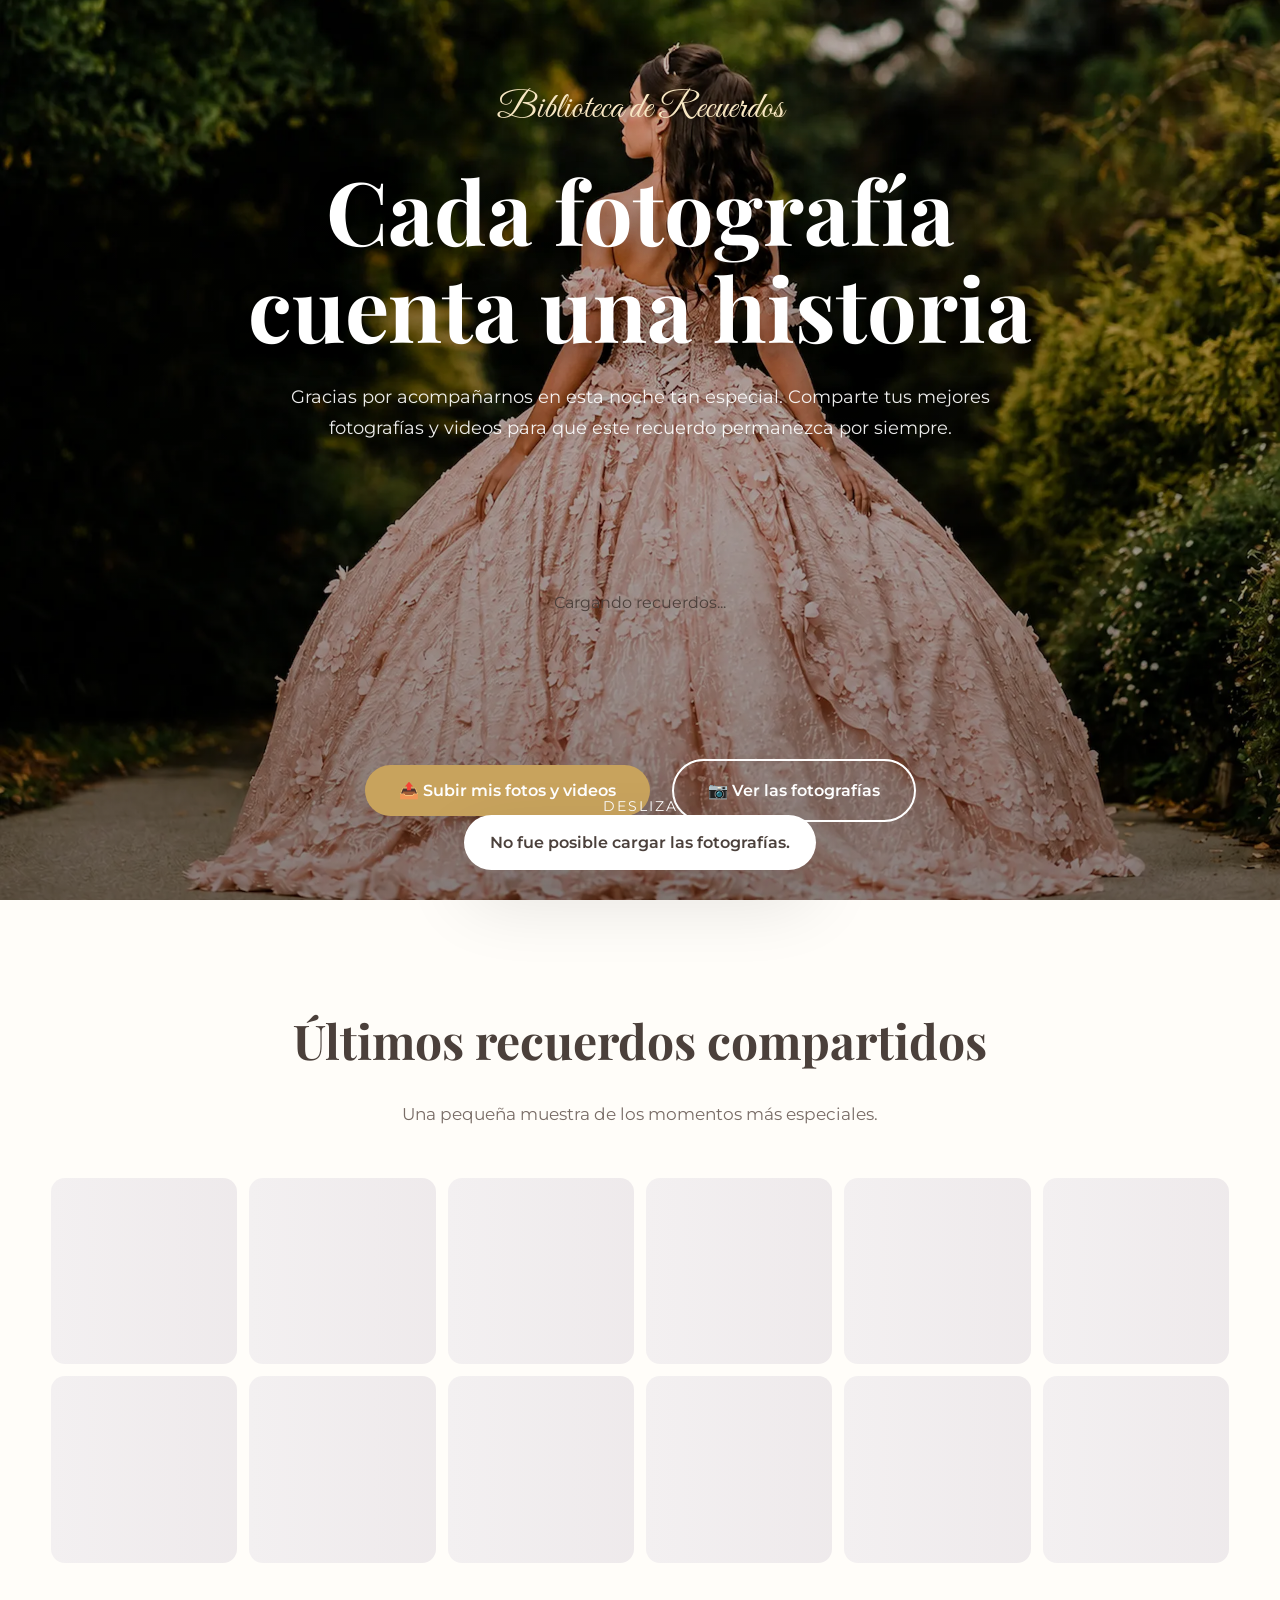
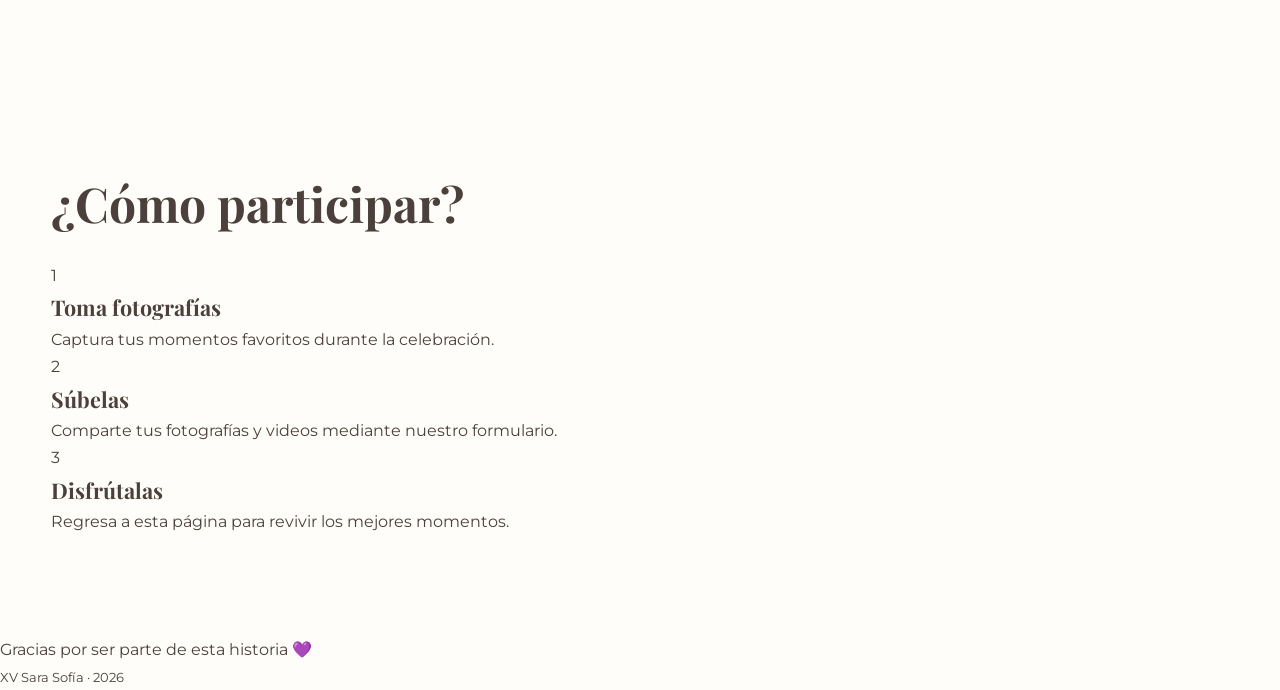
==== galeria.html @ 67b4a223 "Arreglos visuales galeria parte 2" ====
<!DOCTYPE html>
<html lang="es">

<head>

    <meta charset="UTF-8">

    <meta
            name="viewport"
            content="width=device-width, initial-scale=1.0">

    <title>Biblioteca de Recuerdos | XV Sara Sofía</title>

    <meta
            name="theme-color"
            content="#C8A35D">

    <meta
            name="description"
            content="Comparte las fotografías y videos de los XV de Sara Sofía.">

    <link
            rel="icon"
            href="favicon.ico">

    <!-- Google Fonts -->

    <link rel="preconnect" href="https://fonts.googleapis.com">

    <link rel="preconnect" href="https://fonts.gstatic.com" crossorigin>

    <link href="https://fonts.googleapis.com/css2?family=Playfair+Display:wght@500;700&family=Great+Vibes&family=Montserrat:wght@300;400;500;600;700&display=swap"
          rel="stylesheet">

    <link
            rel="stylesheet"
            href="17289814/galeria.css">

</head>

<body>

<!-- =====================================================
     HERO
====================================================== -->

<header class="hero">

    <img
            src="87153632/portada-galeria.webp"
            alt="Biblioteca de Recuerdos"
            class="hero-image">

    <div class="overlay"></div>
    <img src="87153632/petal.webp" class="hero-petal one" alt="">
    <img src="87153632/petal.webp" class="hero-petal two" alt="">
    <img src="87153632/petal.webp" class="hero-petal three" alt="">
    <div class="hero-content">

            <span class="hero-subtitle">

                Biblioteca de Recuerdos

            </span>

        <h1>

            Cada fotografía cuenta una historia

        </h1>

        <p>

            Gracias por acompañarnos en esta noche tan especial.
            Comparte tus mejores fotografías y videos para que este
            recuerdo permanezca por siempre.

        </p>
        <!--==================================
        ESTADÍSTICAS
        ===================================-->

        <section
                class="gallery-info">

            <div
                    id="galleryStats"
                    class="gallery-stats">

                Cargando recuerdos...

            </div>

            <div
                    id="galleryUpdate"
                    class="gallery-update">

            </div>

        </section>
        <div class="hero-buttons">

            <button
                    id="btnUpload"
                    class="btn btn-gold">

                📤 Subir mis fotos y videos

            </button>

            <a
                    id="btnAlbum"
                    href="#galeria"
                    class="btn btn-outline">

                📷 Ver las fotografías

            </a>

        </div>

    </div>
    <div class="scroll-indicator">

        <span>DESLIZA</span>

    </div>
</header>

<!-- =====================================================
     GALERÍA
====================================================== -->

<section
        id="galeria"
        class="gallery-section">

    <div class="container">

        <h2>

            Últimos recuerdos compartidos

        </h2>

        <p class="subtitle">

            Una pequeña muestra de los momentos más especiales.

        </p>

        <div
                id="galleryGrid"
                class="gallery-grid">

        </div>

    </div>

</section>

<!-- =====================================================
     COMO PARTICIPAR
====================================================== -->

<section class="steps">

    <div class="container">

        <h2>

            ¿Cómo participar?

        </h2>

        <div class="steps-grid">

            <div class="step">

                <div class="number">

                    1

                </div>

                <h3>

                    Toma fotografías

                </h3>

                <p>

                    Captura tus momentos favoritos durante la celebración.

                </p>

            </div>

            <div class="step">

                <div class="number">

                    2

                </div>

                <h3>

                    Súbelas

                </h3>

                <p>

                    Comparte tus fotografías y videos mediante nuestro formulario.

                </p>

            </div>

            <div class="step">

                <div class="number">

                    3

                </div>

                <h3>

                    Disfrútalas

                </h3>

                <p>

                    Regresa a esta página para revivir los mejores momentos.

                </p>

            </div>

        </div>

    </div>

</section>
<!--======================================================
LIGHTBOX
=======================================================-->

<div id="lightbox" class="lightbox hidden">

    <button
            id="closeLightbox"
            class="lightbox-close">

        ×

    </button>

    <button
            id="prevPhoto"
            class="lightbox-arrow left">

        ❮

    </button>

    <div class="lightbox-content">

        <div
                id="lightboxMedia"
                class="lightbox-media">
        </div>

        <div class="lightbox-info">

            <h3 id="photoAuthor">

                Invitado

            </h3>

            <p id="photoDate">

                15 Noviembre 2026

            </p>

            <span id="photoCounter">

            1 / 1

        </span>

        </div>

    </div>

    <button
            id="nextPhoto"
            class="lightbox-arrow right">

        ❯

    </button>

</div>
<!-- =====================================================
     FOOTER
====================================================== -->

<footer>

    <p>

        Gracias por ser parte de esta historia 💜

    </p>

    <small>

        XV Sara Sofía · 2026

    </small>

</footer>

<!-- =====================================================
     MODAL
====================================================== -->

<div
        id="uploadModal"
        class="modal hidden">

    <div class="modal-card">

        <button
                id="closeModal"
                class="close-button">

            ×

        </button>

        <h2>

            Comparte tus recuerdos

        </h2>

        <p>

            Podrás subir fotografías y videos de la celebración.

        </p>

        <ul>

            <li>📷 Puedes seleccionar varias fotografías.</li>

            <li>🎥 También puedes compartir videos.</li>

            <li>✨ Conserva la calidad original.</li>

            <li>💜 Gracias por ayudarnos a recordar esta noche.</li>

        </ul>

        <button
                id="continueButton"
                class="btn btn-gold">

            Continuar

        </button>

        <small>

            Se abrirá una nueva pestaña con el formulario.

        </small>

    </div>

</div>

<script src="17289814/galeria.js"></script>

</body>

</html>
---- 17289814/galeria.css ----
/* ==========================================================
   BIBLIOTECA DE RECUERDOS
   XV Sara Sofía
   galeria.css
   ========================================================== */


/* ==========================================================
   VARIABLES
   ========================================================== */

:root{

    /* Colores principales */

    --color-primary:#C8A35D;
    --color-primary-dark:#B08C4B;

    --color-secondary:#EFD6D9;

    --color-bg:#FFFDF9;

    --color-bg-soft:#F9F4F2;

    --color-white:#FFFFFF;

    --color-text:#4B403B;

    --color-text-light:#786C66;

    --color-border:#E9DDD7;

    --color-success:#2F7A45;

    --color-error:#C54242;

    /* Tipografías */

    --font-title:'Playfair Display',serif;

    --font-script:'Great Vibes',cursive;

    --font-body:'Montserrat',sans-serif;

    /* Medidas */

    --container:1200px;

    --radius-xs:8px;

    --radius-sm:14px;

    --radius-md:22px;

    --radius-lg:34px;

    /* Sombras */

    --shadow-sm:
            0 8px 20px rgba(0,0,0,.05);

    --shadow-md:
            0 14px 35px rgba(0,0,0,.08);

    --shadow-lg:
            0 30px 70px rgba(0,0,0,.12);

    /* Animaciones */

    --transition:.35s ease;

}


/* ==========================================================
   RESET
   ========================================================== */

*{

    margin:0;

    padding:0;

    box-sizing:border-box;

}

html{

    scroll-behavior:smooth;

}

body{

    background:var(--color-bg);

    color:var(--color-text);

    font-family:var(--font-body);

    overflow-x:hidden;

    line-height:1.7;

}


/* ==========================================================
   ELEMENTOS GENERALES
   ========================================================== */

img{

    display:block;

    width:100%;

    user-select:none;

}

a{

    text-decoration:none;

    color:inherit;

}

button{

    border:none;

    background:none;

    font-family:inherit;

    cursor:pointer;

}

ul{

    list-style:none;

}


/* ==========================================================
   CONTENEDOR
   ========================================================== */

.container{

    width:min(92%,var(--container));

    margin:auto;

}


/* ==========================================================
   TIPOGRAFÍAS
   ========================================================== */

h1,
h2,
h3{

    font-family:var(--font-title);

    font-weight:700;

    color:var(--color-text);

}

h1{

    font-size:clamp(3rem,7vw,5.5rem);

    line-height:1.1;

}

h2{

    font-size:clamp(2rem,4vw,3rem);

    margin-bottom:18px;

}

h3{

    font-size:1.35rem;

}

.hero-subtitle{

    display:block;

    margin-bottom:18px;

    font-family:var(--font-script);

    font-size:2.3rem;

    color:var(--color-primary);

}

.subtitle{

    max-width:700px;

    margin:0 auto 50px;

    text-align:center;

    color:var(--color-text-light);

    font-size:1.05rem;

}


/* ==========================================================
   SECCIONES
   ========================================================== */

section{

    padding:100px 0;

}


/* ==========================================================
   BOTONES
   ========================================================== */

.btn{

    display:inline-flex;

    justify-content:center;

    align-items:center;

    gap:10px;

    min-width:220px;

    padding:16px 34px;

    border-radius:999px;

    transition:var(--transition);

    font-weight:600;

    font-size:1rem;

}

.btn-gold{

    background:var(--color-primary);

    color:white;

    box-shadow:var(--shadow-md);

}

.btn-gold:hover{

    background:var(--color-primary-dark);

    transform:translateY(-3px);

}

.btn-outline{

    border:2px solid white;

    color:white;

}

.btn-outline:hover{

    background:white;

    color:var(--color-text);

}


/* ==========================================================
   TARJETAS
   ========================================================== */

.card{

    background:white;

    border-radius:var(--radius-md);

    box-shadow:var(--shadow-md);

}


/* ==========================================================
   UTILIDADES
   ========================================================== */

.center{

    text-align:center;

}

.hidden{

    display:none !important;

}

.fade-up{

    opacity:0;

    transform:translateY(50px);

}

.show{

    opacity:1;

    transform:none;

    transition:all .8s ease;

}

/* ==========================================================
   HERO
   ========================================================== */

.hero{

    position:relative;

    width:100%;

    min-height:100vh;

    display:flex;

    justify-content:center;

    align-items:center;

    overflow:hidden;

    background:#000;

}


/*==========================================================
FONDO
==========================================================*/

.hero-image{

    position:absolute;

    inset:0;

    width:100%;

    height:100%;

    object-fit:cover;

    object-position:center center;

    animation:heroZoom 28s ease-in-out infinite alternate;

}


/*==========================================================
OVERLAY
==========================================================*/

.overlay{

    position:absolute;

    inset:0;

    background:
            linear-gradient(
                    rgba(0,0,0,.20),
                    rgba(0,0,0,.45)
            );

    z-index:1;

}


/*==========================================================
CONTENIDO
==========================================================*/

.hero-content{

    position:relative;

    z-index:5;

    width:min(900px,90%);

    text-align:center;

    color:white;

}

.hero-content h1{

    color:white;

    margin-bottom:25px;

    text-shadow:

            0 8px 25px rgba(0,0,0,.35);

}

.hero-content p{

    max-width:700px;

    margin:auto;

    margin-bottom:45px;

    font-size:1.15rem;

    color:rgba(255,255,255,.92);

}

.hero-content .hero-subtitle{

    color:#F8E7C3;

    margin-bottom:22px;

}


/*==========================================================
BOTONES
==========================================================*/

.hero-buttons{

    display:flex;

    justify-content:center;

    align-items:center;

    gap:22px;

    flex-wrap:wrap;

}


/*==========================================================
SCROLL INDICATOR
==========================================================*/

.scroll-indicator{

    position:absolute;

    left:50%;

    bottom:30px;

    transform:translateX(-50%);

    z-index:5;

    animation:float 2.5s infinite;

}

.scroll-indicator span{

    display:block;

    color:white;

    font-size:.9rem;

    letter-spacing:2px;

    margin-bottom:8px;

}

.scroll-indicator::after{

    content:"⌄";

    display:block;

    text-align:center;

    color:white;

    font-size:1.6rem;

}


/*==========================================================
PÉTALOS DECORATIVOS
==========================================================*/

.hero-petal{

    position:absolute;

    width:40px;

    opacity:.18;

    pointer-events:none;

    animation:petalFloat linear infinite;

}

.hero-petal.one{

    left:10%;

    top:-60px;

    animation-duration:18s;

}

.hero-petal.two{

    right:12%;

    top:-80px;

    width:55px;

    animation-duration:22s;

}

.hero-petal.three{

    left:50%;

    top:-70px;

    width:34px;

    animation-duration:20s;

}


/*==========================================================
ANIMACIONES
==========================================================*/

@keyframes heroZoom{

    from{

        transform:scale(1);

    }

    to{

        transform:scale(1.08);

    }

}

@keyframes float{

    0%{

        transform:translate(-50%,0);

    }

    50%{

        transform:translate(-50%,10px);

    }

    100%{

        transform:translate(-50%,0);

    }

}

@keyframes petalFloat{

    from{

        transform:
                translateY(-120px)
                rotate(0deg);

    }

    to{

        transform:
                translateY(120vh)
                rotate(360deg);

    }

}


/*==========================================================
RESPONSIVE
==========================================================*/

@media(max-width:900px){

    .hero{

        min-height:85vh;

    }

    .hero-content p{

        font-size:1rem;

    }

}

@media(max-width:700px){

    .hero{

        min-height:75vh;

    }

    .hero-buttons{

        flex-direction:column;

    }

    .hero-buttons .btn{

        width:100%;

        max-width:340px;

    }

}

/* ==========================================================
   GALERÍA
   ========================================================== */

.gallery-section{

    background:var(--color-bg);

    position:relative;

}

.gallery-section h2{

    text-align:center;

}

/*==========================================================
GALERÍA
==========================================================*/

.gallery-grid{

    display:grid;

    grid-template-columns:
        repeat(auto-fill,minmax(170px,1fr));

    gap:12px;

    margin-top:2rem;

}

@media (max-width:768px){

    .gallery-grid{

        grid-template-columns:
            repeat(3,1fr);

        gap:10px;

    }

}

@media (max-width:480px){

    .gallery-grid{

        grid-template-columns:
            repeat(3,1fr);

        gap:8px;

    }

}

/*==========================================================
TARJETA
==========================================================*/

.gallery-card{

    position:relative;

    aspect-ratio:1;

    overflow:hidden;

    border-radius:14px;

    background:#f6f3f4;

    cursor:pointer;

    transition:

            transform .25s ease,

            box-shadow .25s ease;

}

.gallery-card:hover{

    transform:translateY(-3px);

    box-shadow:0 12px 26px rgba(0,0,0,.12);

}

/*==========================================================
IMAGEN
==========================================================*/

.gallery-card img{

    width:100%;

    height:100%;

    object-fit:cover;

    display:block;

    transition:transform .35s ease;

}

.gallery-card:hover img{

    transform:scale(1.04);

}


/*==========================================================
OVERLAY
==========================================================*/

.gallery-card::after{

    content:"";

    position:absolute;

    inset:0;

    background:

            linear-gradient(

                    transparent,

                    rgba(0,0,0,.45)

            );

    opacity:0;

    transition:.35s;

}

.gallery-card:hover::after{

    opacity:1;

}


/*==========================================================
ICONO
==========================================================*/

.gallery-card::before{

    content:"🔍";

    position:absolute;

    left:50%;

    top:50%;

    transform:

            translate(-50%,-50%)

            scale(.6);

    font-size:2rem;

    opacity:0;

    z-index:5;

    transition:.35s;

}

.gallery-card:hover::before{

    opacity:1;

    transform:

            translate(-50%,-50%)

            scale(1);

}


/*==========================================================
BOTÓN
==========================================================*/

.gallery-section .center{

    margin-top:60px;

}

/*==========================================================
LIGHTBOX
==========================================================*/

.lightbox{

    position:fixed;

    inset:0;

    background:rgba(0,0,0,.92);

    display:flex;

    justify-content:center;

    align-items:center;

    z-index:9999;

    animation:fadeIn .35s;

}

.lightbox img{

    max-width:92vw;

    max-height:88vh;

    border-radius:18px;

    box-shadow:

            0 20px 60px rgba(0,0,0,.45);

}

.lightbox-close{

    position:absolute;

    top:25px;

    right:30px;

    color:white;

    font-size:42px;

    cursor:pointer;

}

.lightbox-arrow{

    position:absolute;

    top:50%;

    transform:translateY(-50%);

    color:white;

    font-size:52px;

    width:65px;

    height:65px;

    border-radius:50%;

    background:rgba(255,255,255,.10);

    transition:.3s;

}

.lightbox-arrow:hover{

    background:rgba(255,255,255,.22);

}

/*==========================================================
LIGHTBOX MEDIA
==========================================================*/

.lightbox-media{

    width:100%;

    display:flex;

    justify-content:center;

    align-items:center;

}

.lightbox-media img,

.lightbox-media video{

    max-width:100%;

    max-height:75vh;

    border-radius:18px;

    object-fit:contain;

}

.left{

    left:25px;

}

.right{

    right:25px;

}

@keyframes fadeIn{

    from{

        opacity:0;

    }

    to{

        opacity:1;

    }

}

/*==========================================================
TOAST
==========================================================*/

#toast{

    position:fixed;

    left:50%;

    bottom:30px;

    transform:translateX(-50%) translateY(120px);

    background:#ffffff;

    color:var(--color-text);

    padding:14px 26px;

    border-radius:999px;

    box-shadow:var(--shadow-lg);

    z-index:99999;

    transition:.4s;

    opacity:0;

    font-weight:600;

}

#toast.show{

    opacity:1;

    transform:translateX(-50%) translateY(0);

}

/*==========================================================
GALERÍA VACÍA
==========================================================*/

.empty-gallery{

    grid-column:1/-1;

    text-align:center;

    padding:80px 20px;

}

.empty-gallery h3{

    margin-bottom:12px;

}

.empty-gallery p{

    color:var(--color-text-light);

}

/*==========================================================
VIDEO BADGE
==========================================================*/

.gallery-card{

    position:relative;

}

.video-badge{

    position:absolute;

    right:12px;

    bottom:12px;

    width:42px;

    height:42px;

    border-radius:50%;

    background:rgba(0,0,0,.65);

    color:#fff;

    display:flex;

    align-items:center;

    justify-content:center;

    font-size:18px;

    backdrop-filter:blur(6px);

    pointer-events:none;

}

/*==========================================================
INFORMACIÓN DE LA GALERÍA
==========================================================*/

.gallery-info{

    text-align:center;

    margin:1.5rem auto 2rem;

}

.gallery-stats{

    font-size:1rem;

    line-height:1.8;

    color:var(--color-text);

}

.gallery-update{

    margin-top:.6rem;

    font-size:.9rem;

    color:var(--color-text-light);

    opacity:.8;

}

/*==========================================================
SKELETON LOADER
==========================================================*/

.skeleton-card{

    overflow:hidden;

    background:#f3f0f1;

}

.skeleton-image{

    width:100%;

    height:100%;

    background:linear-gradient(
            90deg,
            #f3f0f1 0%,
            #ece7e9 50%,
            #f3f0f1 100%
    );

    background-size:300% 100%;

    animation:skeleton-loading 1.3s infinite;
}

@keyframes skeleton-loading{

    0%{

        background-position:100% 0;

    }

    100%{

        background-position:-100% 0;

    }

}
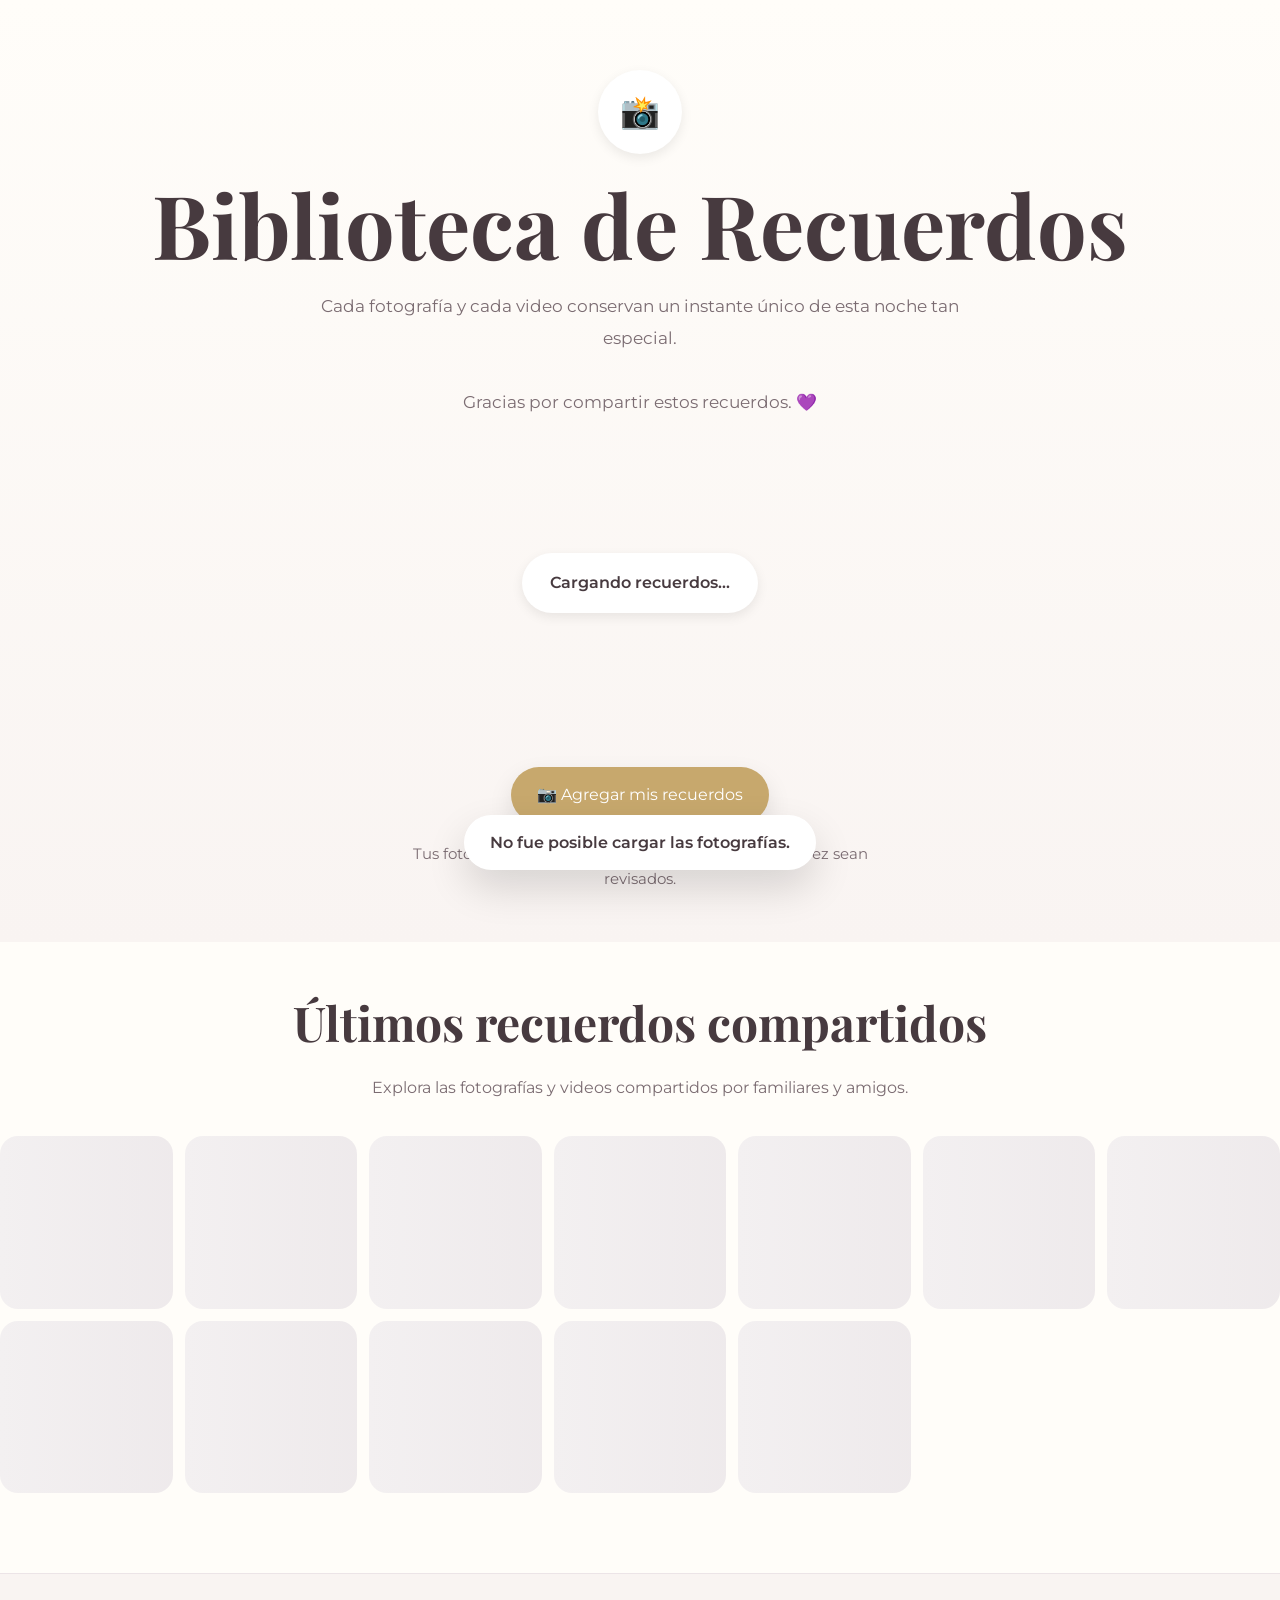
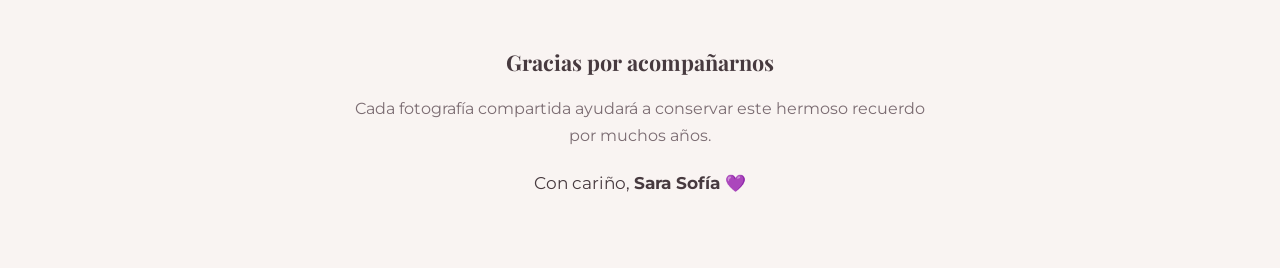
==== commit 4d76b577: "Refactorización y limpieza" ====
--- a/galeria.html
+++ b/galeria.html
@@ -40,48 +40,46 @@
 
 <body>
 
-<!-- =====================================================
-     HERO
-====================================================== -->
-
-<header class="hero">
-
-    <img
-            src="87153632/portada-galeria.webp"
-            alt="Biblioteca de Recuerdos"
-            class="hero-image">
-
-    <div class="overlay"></div>
-    <img src="87153632/petal.webp" class="hero-petal one" alt="">
-    <img src="87153632/petal.webp" class="hero-petal two" alt="">
-    <img src="87153632/petal.webp" class="hero-petal three" alt="">
-    <div class="hero-content">
-
-            <span class="hero-subtitle">
-
-                Biblioteca de Recuerdos
-
-            </span>
+<!--==========================================================
+HEADER
+===========================================================-->
+
+<header class="gallery-header">
+
+    <div class="container">
+
+        <!-- Icono -->
+
+        <div class="gallery-icon">
+
+            📸
+
+        </div>
+
+        <!-- Título -->
 
         <h1>
 
-            Cada fotografía cuenta una historia
+            Biblioteca de Recuerdos
 
         </h1>
 
-        <p>
-
-            Gracias por acompañarnos en esta noche tan especial.
-            Comparte tus mejores fotografías y videos para que este
-            recuerdo permanezca por siempre.
+        <!-- Descripción -->
+
+        <p class="gallery-description">
+
+            Cada fotografía y cada video conservan un instante único
+            de esta noche tan especial.
+
+            <br><br>
+
+            Gracias por compartir estos recuerdos. 💜
 
         </p>
-        <!--==================================
-        ESTADÍSTICAS
-        ===================================-->
-
-        <section
-                class="gallery-info">
+
+        <!-- Estadísticas -->
+
+        <section class="gallery-info">
 
             <div
                     id="galleryStats"
@@ -98,154 +96,161 @@
             </div>
 
         </section>
-        <div class="hero-buttons">
+
+        <!-- Acción principal -->
+
+        <div class="gallery-actions">
 
             <button
+
                     id="btnUpload"
-                    class="btn btn-gold">
-
-                📤 Subir mis fotos y videos
+
+                    class="btn btn-primary">
+
+                📷 Agregar mis recuerdos
 
             </button>
 
-            <a
-                    id="btnAlbum"
-                    href="#galeria"
-                    class="btn btn-outline">
-
-                📷 Ver las fotografías
-
-            </a>
-
         </div>
 
-    </div>
-    <div class="scroll-indicator">
-
-        <span>DESLIZA</span>
-
-    </div>
+        <!-- Mensaje -->
+
+        <p class="gallery-note">
+
+            Tus fotografías y videos aparecerán en la galería
+            una vez sean revisados.
+
+        </p>
+
+    </div>
+
 </header>
 
+<!--==========================================================
+GALERÍA
+===========================================================-->
+
+<section class="gallery-content">
+
+    <h2>
+
+        Últimos recuerdos compartidos
+
+    </h2>
+
+    <p>
+
+        Explora las fotografías y videos compartidos por familiares y amigos.
+
+    </p>
+
+    <div
+            id="galleryGrid"
+            class="gallery-grid">
+
+    </div>
+
+</section>
+
 <!-- =====================================================
-     GALERÍA
+     FOOTER
 ====================================================== -->
 
-<section
-        id="galeria"
-        class="gallery-section">
+<footer class="gallery-footer">
 
     <div class="container">
 
+        <h3>
+
+            Gracias por acompañarnos
+
+        </h3>
+
+        <p>
+
+            Cada fotografía compartida ayudará a conservar
+            este hermoso recuerdo por muchos años.
+
+        </p>
+
+        <span>
+
+            Con cariño,
+
+            <strong>
+
+                Sara Sofía
+
+            </strong>
+
+            💜
+
+        </span>
+
+    </div>
+
+</footer>
+
+<!-- =====================================================
+     MODAL
+====================================================== -->
+
+<div
+        id="uploadModal"
+        class="modal hidden">
+
+    <div class="modal-card">
+
+        <button
+                id="closeModal"
+                class="close-button">
+
+            ×
+
+        </button>
+
         <h2>
 
-            Últimos recuerdos compartidos
+            Comparte tus recuerdos
 
         </h2>
 
-        <p class="subtitle">
-
-            Una pequeña muestra de los momentos más especiales.
+        <p>
+
+            Podrás subir fotografías y videos de la celebración.
 
         </p>
 
-        <div
-                id="galleryGrid"
-                class="gallery-grid">
-
-        </div>
-
-    </div>
-
-</section>
-
-<!-- =====================================================
-     COMO PARTICIPAR
-====================================================== -->
-
-<section class="steps">
-
-    <div class="container">
-
-        <h2>
-
-            ¿Cómo participar?
-
-        </h2>
-
-        <div class="steps-grid">
-
-            <div class="step">
-
-                <div class="number">
-
-                    1
-
-                </div>
-
-                <h3>
-
-                    Toma fotografías
-
-                </h3>
-
-                <p>
-
-                    Captura tus momentos favoritos durante la celebración.
-
-                </p>
-
-            </div>
-
-            <div class="step">
-
-                <div class="number">
-
-                    2
-
-                </div>
-
-                <h3>
-
-                    Súbelas
-
-                </h3>
-
-                <p>
-
-                    Comparte tus fotografías y videos mediante nuestro formulario.
-
-                </p>
-
-            </div>
-
-            <div class="step">
-
-                <div class="number">
-
-                    3
-
-                </div>
-
-                <h3>
-
-                    Disfrútalas
-
-                </h3>
-
-                <p>
-
-                    Regresa a esta página para revivir los mejores momentos.
-
-                </p>
-
-            </div>
-
-        </div>
-
-    </div>
-
-</section>
+        <ul>
+
+            <li>📷 Puedes seleccionar varias fotografías.</li>
+
+            <li>🎥 También puedes compartir videos.</li>
+
+            <li>✨ Conserva la calidad original.</li>
+
+            <li>💜 Gracias por ayudarnos a recordar esta noche.</li>
+
+        </ul>
+
+        <button
+                id="continueButton"
+                class="btn btn-primary">
+
+            Continuar
+
+        </button>
+
+        <small>
+
+            Se abrirá una nueva pestaña con el formulario.
+
+        </small>
+
+    </div>
+
+</div>
+
 <!--======================================================
 LIGHTBOX
 =======================================================-->
@@ -308,85 +313,6 @@
     </button>
 
 </div>
-<!-- =====================================================
-     FOOTER
-====================================================== -->
-
-<footer>
-
-    <p>
-
-        Gracias por ser parte de esta historia 💜
-
-    </p>
-
-    <small>
-
-        XV Sara Sofía · 2026
-
-    </small>
-
-</footer>
-
-<!-- =====================================================
-     MODAL
-====================================================== -->
-
-<div
-        id="uploadModal"
-        class="modal hidden">
-
-    <div class="modal-card">
-
-        <button
-                id="closeModal"
-                class="close-button">
-
-            ×
-
-        </button>
-
-        <h2>
-
-            Comparte tus recuerdos
-
-        </h2>
-
-        <p>
-
-            Podrás subir fotografías y videos de la celebración.
-
-        </p>
-
-        <ul>
-
-            <li>📷 Puedes seleccionar varias fotografías.</li>
-
-            <li>🎥 También puedes compartir videos.</li>
-
-            <li>✨ Conserva la calidad original.</li>
-
-            <li>💜 Gracias por ayudarnos a recordar esta noche.</li>
-
-        </ul>
-
-        <button
-                id="continueButton"
-                class="btn btn-gold">
-
-            Continuar
-
-        </button>
-
-        <small>
-
-            Se abrirá una nueva pestaña con el formulario.
-
-        </small>
-
-    </div>
-
-</div>
 
 <script src="17289814/galeria.js"></script>
 
--- a/17289814/galeria.css
+++ b/17289814/galeria.css
@@ -5,69 +5,75 @@
    ========================================================== */
 
 
-/* ==========================================================
-   VARIABLES
-   ========================================================== */
+/*==========================================================
+01 VARIABLES
+==========================================================*/
 
 :root{
 
-    /* Colores principales */
-
-    --color-primary:#C8A35D;
-    --color-primary-dark:#B08C4B;
-
-    --color-secondary:#EFD6D9;
-
-    --color-bg:#FFFDF9;
-
-    --color-bg-soft:#F9F4F2;
-
-    --color-white:#FFFFFF;
-
-    --color-text:#4B403B;
-
-    --color-text-light:#786C66;
-
-    --color-border:#E9DDD7;
-
-    --color-success:#2F7A45;
-
-    --color-error:#C54242;
-
-    /* Tipografías */
-
     --font-title:'Playfair Display',serif;
 
     --font-script:'Great Vibes',cursive;
 
     --font-body:'Montserrat',sans-serif;
 
-    /* Medidas */
-
-    --container:1200px;
-
-    --radius-xs:8px;
-
-    --radius-sm:14px;
-
-    --radius-md:22px;
-
-    --radius-lg:34px;
-
-    /* Sombras */
+    /*==================================
+    Colores
+    ==================================*/
+
+    --color-primary:#c7a86d;
+    --color-primary-dark:#b28f4d;
+
+    --color-background:#fffdf9;
+    --color-surface:#ffffff;
+
+    --color-text:#473a3f;
+    --color-text-light:#7b6c72;
+
+    --color-border:#ece4e7;
+
+    /*==================================
+    Bordes
+    ==================================*/
+
+    --radius-sm:12px;
+    --radius-md:18px;
+    --radius-lg:28px;
+    --radius-pill:999px;
+
+    /*==================================
+    Sombras
+    ==================================*/
 
     --shadow-sm:
-            0 8px 20px rgba(0,0,0,.05);
+            0 4px 12px rgba(0,0,0,.08);
 
     --shadow-md:
-            0 14px 35px rgba(0,0,0,.08);
+            0 10px 24px rgba(0,0,0,.10);
 
     --shadow-lg:
-            0 30px 70px rgba(0,0,0,.12);
-
-    /* Animaciones */
-
-    --transition:.35s ease;
+            0 18px 40px rgba(0,0,0,.14);
+
+    --shadow-xl:
+            0 20px 60px rgba(0,0,0,.45);
+
+    /*==================================
+    Transiciones
+    ==================================*/
+
+    --transition-fast:var(--transition);
+
+    --transition:var(--transition);
+
+    --transition-slow:var(--transition);
+
+    /*==================================
+    Layout
+    ==================================*/
+
+    --container-width:1200px;
+
+    --content-width:760px;
 
 }
 
@@ -94,7 +100,7 @@
 
 body{
 
-    background:var(--color-bg);
+    background:var(--color-background);
 
     color:var(--color-text);
 
@@ -148,15 +154,15 @@
 }
 
 
-/* ==========================================================
-   CONTENEDOR
-   ========================================================== */
+/*==========================================================
+03 LAYOUT
+==========================================================*/
 
 .container{
 
-    width:min(92%,var(--container));
-
-    margin:auto;
+    width:min(92%,var(--container-width));
+
+    margin-inline:auto;
 
 }
 
@@ -239,65 +245,59 @@
 }
 
 
-/* ==========================================================
-   BOTONES
-   ========================================================== */
+/*==========================================================
+04 BOTONES
+==========================================================*/
 
 .btn{
 
     display:inline-flex;
 
+    align-items:center;
+
     justify-content:center;
 
-    align-items:center;
-
-    gap:10px;
-
-    min-width:220px;
-
-    padding:16px 34px;
-
-    border-radius:999px;
-
-    transition:var(--transition);
-
-    font-weight:600;
-
-    font-size:1rem;
-
-}
-
-.btn-gold{
+    gap:.5rem;
+
+    padding:.9rem 1.6rem;
+
+    border:none;
+
+    border-radius:var(--radius-pill);
+
+    cursor:pointer;
+
+    font:inherit;
+
+    transition:all var(--transition);
+
+}
+
+.btn-primary{
 
     background:var(--color-primary);
 
-    color:white;
+    color:var(--color-surface);
 
     box-shadow:var(--shadow-md);
 
 }
 
-.btn-gold:hover{
+.btn-primary:hover{
 
     background:var(--color-primary-dark);
 
-    transform:translateY(-3px);
+    transform:translateY(-2px);
 
 }
 
 .btn-outline{
 
-    border:2px solid white;
-
-    color:white;
-
-}
-
-.btn-outline:hover{
-
-    background:white;
-
-    color:var(--color-text);
+    background:transparent;
+
+    border:2px solid var(--color-primary);
+
+    color:var(--color-primary);
 
 }
 
@@ -308,7 +308,7 @@
 
 .card{
 
-    background:white;
+    background:var(--color-surface);
 
     border-radius:var(--radius-md);
 
@@ -347,7 +347,7 @@
 
     transform:none;
 
-    transition:all .8s ease;
+    transition:all var(--transition);
 
 }
 
@@ -371,7 +371,7 @@
 
     overflow:hidden;
 
-    background:#000;
+    background:var(--color-background);
 
 }
 
@@ -434,13 +434,13 @@
 
     text-align:center;
 
-    color:white;
+    color:var(--color-surface);
 
 }
 
 .hero-content h1{
 
-    color:white;
+    color:var(--color-surface);
 
     margin-bottom:25px;
 
@@ -516,7 +516,7 @@
 
     display:block;
 
-    color:white;
+    color:var(--color-surface);
 
     font-size:.9rem;
 
@@ -534,7 +534,7 @@
 
     text-align:center;
 
-    color:white;
+    color:var(--color-surface);
 
     font-size:1.6rem;
 
@@ -656,6 +656,53 @@
 
 }
 
+@keyframes skeleton-loading{
+
+    0%{
+
+        background-position:100% 0;
+
+    }
+
+    100%{
+
+        background-position:-100% 0;
+
+    }
+
+}
+
+@keyframes fadeIn{
+
+    from{
+
+        opacity:0;
+
+    }
+
+    to{
+
+        opacity:1;
+
+    }
+
+}
+
+@keyframes loading-card{
+
+    from{
+
+        background-position:100%;
+
+    }
+
+    to{
+
+        background-position:-100%;
+
+    }
+
+}
 
 /*==========================================================
 RESPONSIVE
@@ -696,6 +743,32 @@
         width:100%;
 
         max-width:340px;
+
+    }
+
+}
+
+@media (max-width:768px){
+
+    .gallery-grid{
+
+        grid-template-columns:
+            repeat(3,1fr);
+
+        gap:10px;
+
+    }
+
+}
+
+@media (max-width:480px){
+
+    .gallery-grid{
+
+        grid-template-columns:
+            repeat(3,1fr);
+
+        gap:8px;
 
     }
 
@@ -707,7 +780,7 @@
 
 .gallery-section{
 
-    background:var(--color-bg);
+    background:var(--color-background);
 
     position:relative;
 
@@ -716,6 +789,12 @@
 .gallery-section h2{
 
     text-align:center;
+
+}
+
+.gallery-section .center{
+
+    margin-top:60px;
 
 }
 
@@ -736,32 +815,6 @@
 
 }
 
-@media (max-width:768px){
-
-    .gallery-grid{
-
-        grid-template-columns:
-            repeat(3,1fr);
-
-        gap:10px;
-
-    }
-
-}
-
-@media (max-width:480px){
-
-    .gallery-grid{
-
-        grid-template-columns:
-            repeat(3,1fr);
-
-        gap:8px;
-
-    }
-
-}
-
 /*==========================================================
 TARJETA
 ==========================================================*/
@@ -774,17 +827,15 @@
 
     overflow:hidden;
 
-    border-radius:14px;
+    border-radius:var(--radius-md);
 
     background:#f6f3f4;
 
     cursor:pointer;
 
     transition:
-
-            transform .25s ease,
-
-            box-shadow .25s ease;
+            transform var(--transition),
+            box-shadow var(--transition);
 
 }
 
@@ -792,7 +843,7 @@
 
     transform:translateY(-3px);
 
-    box-shadow:0 12px 26px rgba(0,0,0,.12);
+    box-shadow:var(--shadow-lg);
 
 }
 
@@ -810,7 +861,8 @@
 
     display:block;
 
-    transition:transform .35s ease;
+    transition:
+            transform var(--transition);
 
 }
 
@@ -845,7 +897,7 @@
 
     opacity:0;
 
-    transition:.35s;
+    transition:var(--transition);
 
 }
 
@@ -882,7 +934,7 @@
 
     z-index:5;
 
-    transition:.35s;
+    transition:var(--transition);
 
 }
 
@@ -898,17 +950,6 @@
 
 }
 
-
-/*==========================================================
-BOTÓN
-==========================================================*/
-
-.gallery-section .center{
-
-    margin-top:60px;
-
-}
-
 /*==========================================================
 LIGHTBOX
 ==========================================================*/
@@ -939,11 +980,9 @@
 
     max-height:88vh;
 
-    border-radius:18px;
-
-    box-shadow:
-
-            0 20px 60px rgba(0,0,0,.45);
+    border-radius:var(--radius-md);
+
+    box-shadow:var(--shadow-xl);
 
 }
 
@@ -955,7 +994,7 @@
 
     right:30px;
 
-    color:white;
+    color:var(--color-surface);
 
     font-size:42px;
 
@@ -971,7 +1010,7 @@
 
     transform:translateY(-50%);
 
-    color:white;
+    color:var(--color-surface);
 
     font-size:52px;
 
@@ -983,7 +1022,7 @@
 
     background:rgba(255,255,255,.10);
 
-    transition:.3s;
+    transition:var(--transition);
 
 }
 
@@ -1017,7 +1056,7 @@
 
     max-height:75vh;
 
-    border-radius:18px;
+    border-radius:var(--radius-md);
 
     object-fit:contain;
 
@@ -1035,22 +1074,6 @@
 
 }
 
-@keyframes fadeIn{
-
-    from{
-
-        opacity:0;
-
-    }
-
-    to{
-
-        opacity:1;
-
-    }
-
-}
-
 /*==========================================================
 TOAST
 ==========================================================*/
@@ -1065,19 +1088,19 @@
 
     transform:translateX(-50%) translateY(120px);
 
-    background:#ffffff;
+    background:var(--color-surface);
 
     color:var(--color-text);
 
     padding:14px 26px;
 
-    border-radius:999px;
+    border-radius:var(--radius-pill);
 
     box-shadow:var(--shadow-lg);
 
     z-index:99999;
 
-    transition:.4s;
+    transition:var(--transition);
 
     opacity:0;
 
@@ -1123,12 +1146,6 @@
 VIDEO BADGE
 ==========================================================*/
 
-.gallery-card{
-
-    position:relative;
-
-}
-
 .video-badge{
 
     position:absolute;
@@ -1145,7 +1162,7 @@
 
     background:rgba(0,0,0,.65);
 
-    color:#fff;
+    color:var(--color-surface);
 
     display:flex;
 
@@ -1167,31 +1184,41 @@
 
 .gallery-info{
 
-    text-align:center;
-
-    margin:1.5rem auto 2rem;
+    margin:35px auto;
 
 }
 
 .gallery-stats{
 
-    font-size:1rem;
-
-    line-height:1.8;
-
-    color:var(--color-text);
+    display:inline-flex;
+
+    gap:24px;
+
+    flex-wrap:wrap;
+
+    justify-content:center;
+
+    align-items:center;
+
+    padding:16px 28px;
+
+    border-radius:var(--radius-pill);
+
+    background:var(--color-surface);
+
+    box-shadow:var(--shadow-sm);
+
+    font-weight:600;
 
 }
 
 .gallery-update{
 
-    margin-top:.6rem;
+    margin-top:14px;
+
+    color:var(--color-text-light);
 
     font-size:.9rem;
-
-    color:var(--color-text-light);
-
-    opacity:.8;
 
 }
 
@@ -1225,18 +1252,193 @@
     animation:skeleton-loading 1.3s infinite;
 }
 
-@keyframes skeleton-loading{
-
-    0%{
-
-        background-position:100% 0;
-
-    }
-
-    100%{
-
-        background-position:-100% 0;
-
-    }
+/*==========================================================
+LOADER DE CADA TARJETA
+==========================================================*/
+
+.card-loader{
+
+    position:absolute;
+
+    inset:0;
+
+    background:linear-gradient(
+            90deg,
+            #f2edef 25%,
+            #ebe5e8 50%,
+            #f2edef 75%
+    );
+
+    background-size:300% 100%;
+
+    animation:loading-card 1.2s infinite;
+}
+
+.gallery-image{
+
+    opacity:0;
+
+    transition:opacity var(--transition);
+}
+
+.gallery-card.loaded .gallery-image{
+
+    opacity:1;
+
+}
+
+.gallery-card.loaded .card-loader{
+
+    display:none;
+
+}
+
+/*==========================================================
+HEADER
+==========================================================*/
+
+.gallery-header{
+
+    padding:70px 0 50px;
+
+    text-align:center;
+
+    background:
+
+            linear-gradient(
+                    180deg,
+                    #fffdf9 0%,
+                    #f9f4f2 100%
+            );
+
+}
+
+.gallery-icon{
+
+    width:84px;
+
+    height:84px;
+
+    margin:0 auto 22px;
+
+    border-radius:50%;
+
+    display:flex;
+
+    align-items:center;
+
+    justify-content:center;
+
+    font-size:2rem;
+
+    background:var(--color-surface);
+
+    box-shadow:var(--shadow-sm);
+
+}
+
+.gallery-header h1{
+
+    margin-bottom:18px;
+
+}
+
+.gallery-description{
+
+    max-width:680px;
+
+    margin:0 auto 35px;
+
+    color:var(--color-text-light);
+
+    font-size:1.05rem;
+
+    line-height:1.9;
+
+}
+
+.gallery-actions{
+
+    margin:40px 0 18px;
+
+}
+
+.gallery-note{
+
+    max-width:520px;
+
+    margin:0 auto;
+
+    color:var(--color-text-light);
+
+    font-size:.95rem;
+
+}
+
+.gallery-content{
+
+    padding:40px 0 80px;
+
+}
+
+.gallery-content>.container{
+
+    width:min(92%,var(--container-width));
+
+    margin:auto;
+
+}
+
+.gallery-content h2{
+
+    text-align:center;
+
+    margin-bottom:10px;
+
+}
+
+.gallery-content>p{
+
+    text-align:center;
+
+    color:var(--color-text-light);
+
+    max-width:650px;
+
+    margin:0 auto 35px;
+
+}
+
+.gallery-footer{
+
+    padding:70px 20px;
+
+    text-align:center;
+
+    background:#f9f4f2;
+
+    border-top:1px solid var(--color-border);
+
+}
+
+.gallery-footer h3{
+
+    margin-bottom:14px;
+
+}
+
+.gallery-footer p{
+
+    max-width:600px;
+
+    margin:0 auto 20px;
+
+    color:var(--color-text-light);
+
+}
+
+.gallery-footer span{
+
+    font-size:1.05rem;
 
 }
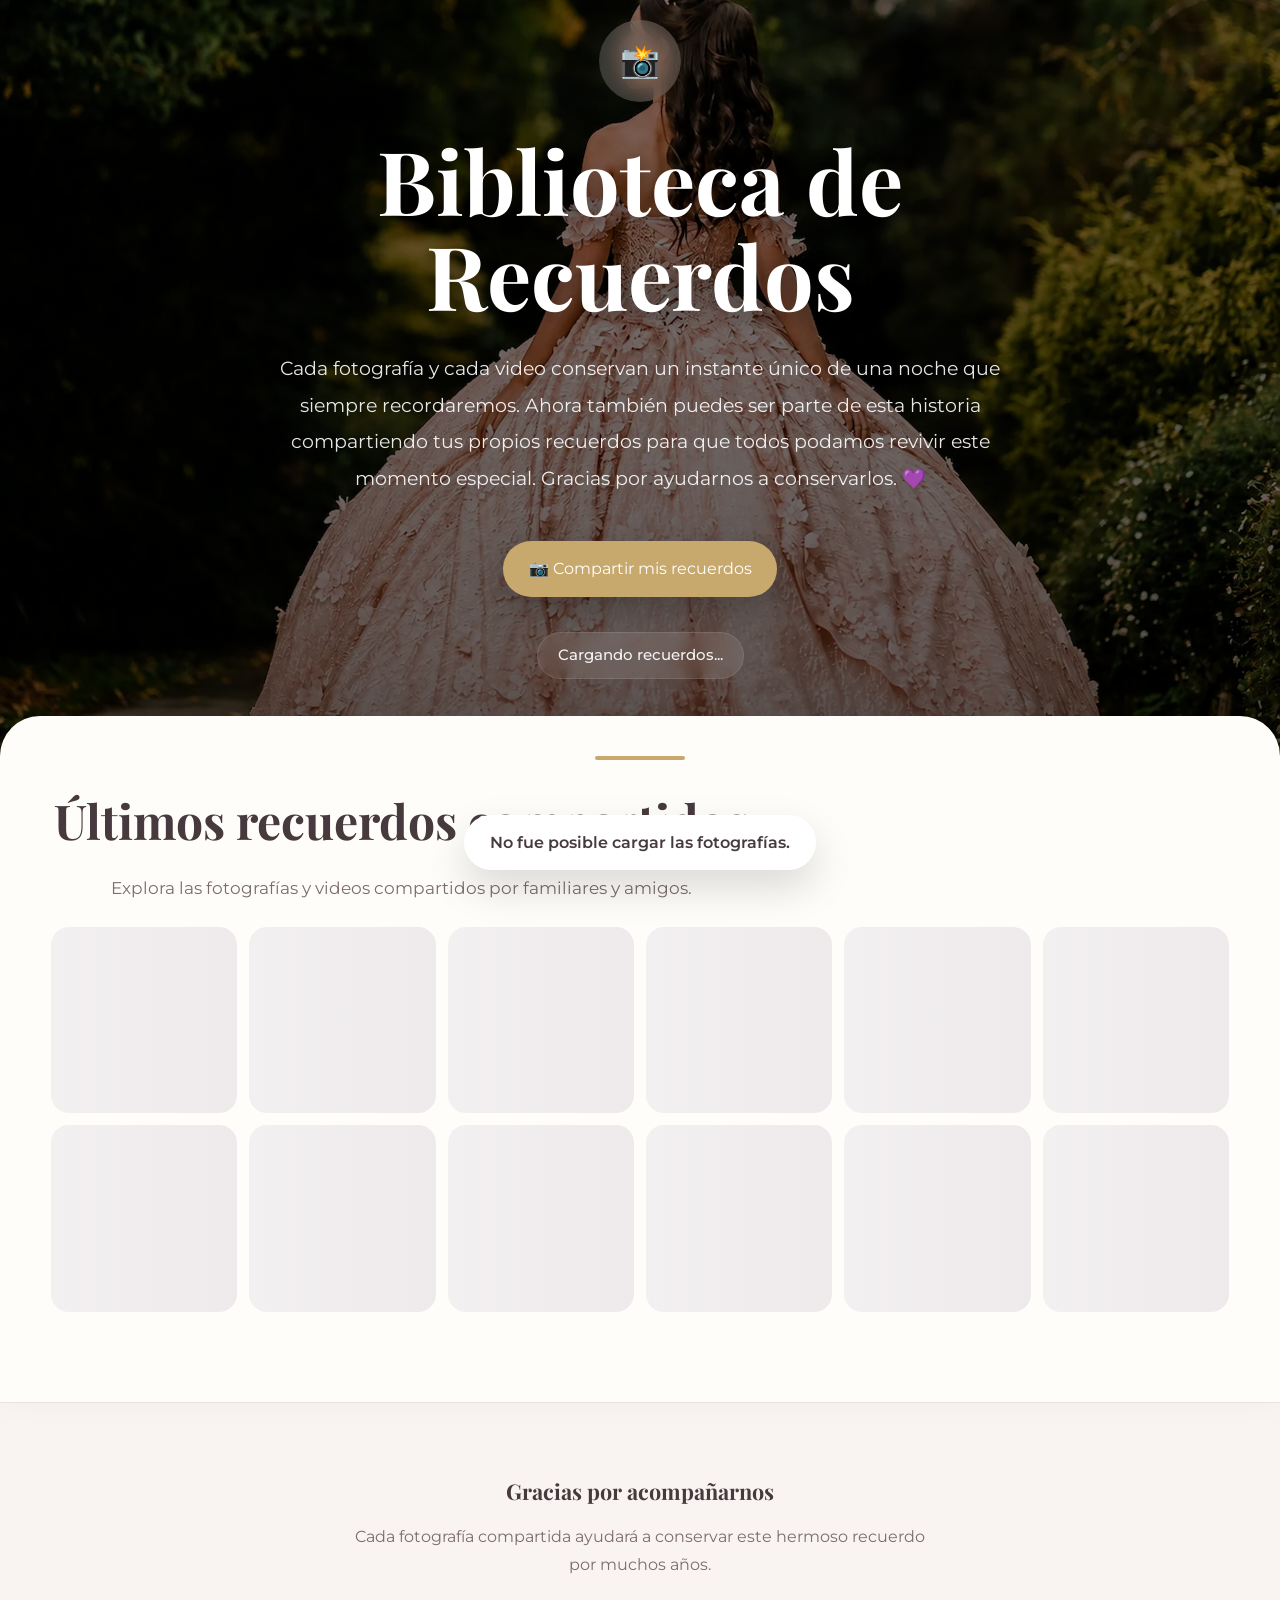
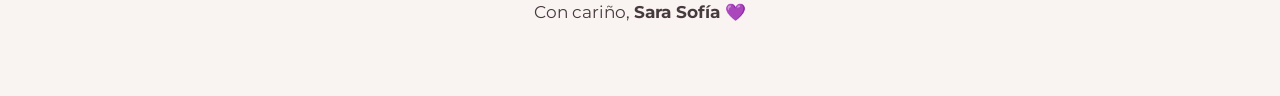
==== commit 0d98de06: "Arreglo google form" ====
--- a/galeria.html
+++ b/galeria.html
@@ -45,111 +45,104 @@
 ===========================================================-->
 
 <header class="gallery-header">
-
-    <div class="container">
-
-        <!-- Icono -->
-
-        <div class="gallery-icon">
-
-            📸
-
-        </div>
-
-        <!-- Título -->
-
-        <h1>
-
-            Biblioteca de Recuerdos
-
-        </h1>
-
-        <!-- Descripción -->
-
-        <p class="gallery-description">
-
-            Cada fotografía y cada video conservan un instante único
-            de esta noche tan especial.
-
-            <br><br>
-
-            Gracias por compartir estos recuerdos. 💜
-
-        </p>
-
-        <!-- Estadísticas -->
-
-        <section class="gallery-info">
-
-            <div
-                    id="galleryStats"
-                    class="gallery-stats">
-
-                Cargando recuerdos...
+    <div class="gallery-header-content">
+        <div class="container">
+
+            <!-- Icono -->
+
+            <div class="gallery-icon">
+
+                📸
 
             </div>
 
-            <div
-                    id="galleryUpdate"
-                    class="gallery-update">
+            <!-- Título -->
+
+            <h1>
+
+                Biblioteca de Recuerdos
+
+            </h1>
+
+            <!-- Descripción -->
+
+            <p class="gallery-description">
+
+                Cada fotografía y cada video conservan un instante único de una noche
+                que siempre recordaremos. Ahora también puedes ser parte de
+                esta historia compartiendo tus propios recuerdos para que todos
+                podamos revivir este momento especial.
+                Gracias por ayudarnos a conservarlos. 💜
+
+            </p>
+
+            <!-- Acción principal -->
+
+            <div class="gallery-actions">
+
+                <button
+
+                        id="btnUpload"
+
+                        class="btn btn-primary">
+
+                    📷 Compartir mis recuerdos
+
+                </button>
 
             </div>
 
-        </section>
-
-        <!-- Acción principal -->
-
-        <div class="gallery-actions">
-
-            <button
-
-                    id="btnUpload"
-
-                    class="btn btn-primary">
-
-                📷 Agregar mis recuerdos
-
-            </button>
-
-        </div>
-
-        <!-- Mensaje -->
-
-        <p class="gallery-note">
-
-            Tus fotografías y videos aparecerán en la galería
-            una vez sean revisados.
-
-        </p>
-
-    </div>
-
+
+            <!-- Estadísticas -->
+
+                <div
+                        id="galleryStats"
+                        class="gallery-stats">
+
+                    Cargando recuerdos...
+
+                </div>
+
+                <div
+                        id="galleryUpdate"
+                        class="gallery-update">
+
+                </div>
+
+        </div>
+    </div>
 </header>
-
 <!--==========================================================
 GALERÍA
 ===========================================================-->
 
 <section class="gallery-content">
 
-    <h2>
-
-        Últimos recuerdos compartidos
-
-    </h2>
-
-    <p>
-
-        Explora las fotografías y videos compartidos por familiares y amigos.
-
-    </p>
-
-    <div
-            id="galleryGrid"
-            class="gallery-grid">
-
-    </div>
-
+
+    <div class="container">
+
+        <div class="gallery-heading">
+
+            <h2>
+
+                Últimos recuerdos compartidos
+
+            </h2>
+
+            <p>
+
+                Explora las fotografías y videos compartidos por familiares y amigos.
+
+            </p>
+
+        </div>
+
+        <div
+                id="galleryGrid"
+                class="gallery-grid">
+
+        </div>
+    </div>
 </section>
 
 <!-- =====================================================
@@ -191,66 +184,6 @@
 
 </footer>
 
-<!-- =====================================================
-     MODAL
-====================================================== -->
-
-<div
-        id="uploadModal"
-        class="modal hidden">
-
-    <div class="modal-card">
-
-        <button
-                id="closeModal"
-                class="close-button">
-
-            ×
-
-        </button>
-
-        <h2>
-
-            Comparte tus recuerdos
-
-        </h2>
-
-        <p>
-
-            Podrás subir fotografías y videos de la celebración.
-
-        </p>
-
-        <ul>
-
-            <li>📷 Puedes seleccionar varias fotografías.</li>
-
-            <li>🎥 También puedes compartir videos.</li>
-
-            <li>✨ Conserva la calidad original.</li>
-
-            <li>💜 Gracias por ayudarnos a recordar esta noche.</li>
-
-        </ul>
-
-        <button
-                id="continueButton"
-                class="btn btn-primary">
-
-            Continuar
-
-        </button>
-
-        <small>
-
-            Se abrirá una nueva pestaña con el formulario.
-
-        </small>
-
-    </div>
-
-</div>
-
 <!--======================================================
 LIGHTBOX
 =======================================================-->
--- a/17289814/galeria.css
+++ b/17289814/galeria.css
@@ -61,11 +61,11 @@
     Transiciones
     ==================================*/
 
-    --transition-fast:var(--transition);
-
-    --transition:var(--transition);
-
-    --transition-slow:var(--transition);
+    --transition-fast:.20s ease;
+
+    --transition:.30s ease;
+
+    --transition-slow:.45s ease;
 
     /*==================================
     Layout
@@ -491,100 +491,50 @@
 
 }
 
-
-/*==========================================================
-SCROLL INDICATOR
-==========================================================*/
-
-.scroll-indicator{
+/*==========================================================
+PÉTALOS DECORATIVOS
+==========================================================*/
+
+.hero-petal{
 
     position:absolute;
 
+    width:40px;
+
+    opacity:.18;
+
+    pointer-events:none;
+
+    animation:petalFloat linear infinite;
+
+}
+
+.hero-petal.one{
+
+    left:10%;
+
+    top:-60px;
+
+    animation-duration:18s;
+
+}
+
+.hero-petal.two{
+
+    right:12%;
+
+    top:-80px;
+
+    width:55px;
+
+    animation-duration:22s;
+
+}
+
+.hero-petal.three{
+
     left:50%;
 
-    bottom:30px;
-
-    transform:translateX(-50%);
-
-    z-index:5;
-
-    animation:float 2.5s infinite;
-
-}
-
-.scroll-indicator span{
-
-    display:block;
-
-    color:var(--color-surface);
-
-    font-size:.9rem;
-
-    letter-spacing:2px;
-
-    margin-bottom:8px;
-
-}
-
-.scroll-indicator::after{
-
-    content:"⌄";
-
-    display:block;
-
-    text-align:center;
-
-    color:var(--color-surface);
-
-    font-size:1.6rem;
-
-}
-
-
-/*==========================================================
-PÉTALOS DECORATIVOS
-==========================================================*/
-
-.hero-petal{
-
-    position:absolute;
-
-    width:40px;
-
-    opacity:.18;
-
-    pointer-events:none;
-
-    animation:petalFloat linear infinite;
-
-}
-
-.hero-petal.one{
-
-    left:10%;
-
-    top:-60px;
-
-    animation-duration:18s;
-
-}
-
-.hero-petal.two{
-
-    right:12%;
-
-    top:-80px;
-
-    width:55px;
-
-    animation-duration:22s;
-
-}
-
-.hero-petal.three{
-
-    left:50%;
-
     top:-70px;
 
     width:34px;
@@ -616,7 +566,7 @@
 
 @keyframes float{
 
-    0%{
+    0%,100%{
 
         transform:translate(-50%,0);
 
@@ -624,13 +574,7 @@
 
     50%{
 
-        transform:translate(-50%,10px);
-
-    }
-
-    100%{
-
-        transform:translate(-50%,0);
+        transform:translate(-50%,8px);
 
     }
 
@@ -748,27 +692,29 @@
 
 }
 
-@media (max-width:768px){
+@media(max-width:768px){
 
     .gallery-grid{
 
         grid-template-columns:
-            repeat(3,1fr);
-
-        gap:10px;
-
-    }
-
-}
-
-@media (max-width:480px){
+
+            repeat(4,1fr);
+
+        gap:8px;
+
+    }
+
+}
+
+@media(max-width:480px){
 
     .gallery-grid{
 
         grid-template-columns:
-            repeat(3,1fr);
-
-        gap:8px;
+
+            repeat(4,1fr);
+
+        gap:6px;
 
     }
 
@@ -811,7 +757,7 @@
 
     gap:12px;
 
-    margin-top:2rem;
+    margin-top:25px;
 
 }
 
@@ -914,7 +860,7 @@
 
 .gallery-card::before{
 
-    content:"🔍";
+    content:"＋";
 
     position:absolute;
 
@@ -960,265 +906,314 @@
 
     inset:0;
 
+    display:flex;
+
+    justify-content:center;
+
+    align-items:center;
+
     background:rgba(0,0,0,.92);
 
+    z-index:9999;
+
+    opacity:0;
+
+    visibility:hidden;
+
+    transition:
+
+            opacity var(--transition),
+
+            visibility var(--transition);
+
+}
+
+.lightbox.visible{
+
+    opacity:1;
+
+    visibility:visible;
+
+}
+
+.lightbox img{
+
+    max-width:92vw;
+
+    max-height:88vh;
+
+    border-radius:var(--radius-md);
+
+    box-shadow:var(--shadow-xl);
+
+}
+
+.lightbox-close{
+
+    position:absolute;
+
+    top:25px;
+
+    right:30px;
+
+    color:var(--color-surface);
+
+    font-size:42px;
+
+    cursor:pointer;
+
+}
+
+.lightbox-arrow{
+
+    position:absolute;
+
+    top:50%;
+
+    transform:translateY(-50%);
+
+    color:var(--color-surface);
+
+    font-size:52px;
+
+    width:65px;
+
+    height:65px;
+
+    border-radius:50%;
+
+    background:rgba(255,255,255,.10);
+
+    transition:var(--transition);
+
+}
+
+.lightbox-arrow:hover{
+
+    background:rgba(255,255,255,.22);
+
+}
+
+/*==========================================================
+LIGHTBOX MEDIA
+==========================================================*/
+
+.lightbox-media{
+
+    width:100%;
+
     display:flex;
 
     justify-content:center;
 
     align-items:center;
 
-    z-index:9999;
-
-    animation:fadeIn .35s;
-
-}
-
-.lightbox img{
-
-    max-width:92vw;
-
-    max-height:88vh;
+}
+
+.lightbox-media img,
+
+.lightbox-media video{
+
+    max-width:100%;
+
+    max-height:75vh;
 
     border-radius:var(--radius-md);
 
-    box-shadow:var(--shadow-xl);
-
-}
-
-.lightbox-close{
+    object-fit:contain;
+
+    transform:scale(.96);
+
+    opacity:0;
+
+    transition:
+
+            transform var(--transition),
+
+            opacity var(--transition);
+
+}
+
+.lightbox.visible .lightbox-media img,
+.lightbox.visible .lightbox-media video{
+
+    transform:scale(1);
+
+    opacity:1;
+
+}
+
+.left{
+
+    left:25px;
+
+}
+
+.right{
+
+    right:25px;
+
+}
+
+/*==========================================================
+TOAST
+==========================================================*/
+
+#toast{
+
+    position:fixed;
+
+    left:50%;
+
+    bottom:30px;
+
+    transform:translateX(-50%) translateY(120px);
+
+    background:var(--color-surface);
+
+    color:var(--color-text);
+
+    padding:14px 26px;
+
+    border-radius:var(--radius-pill);
+
+    box-shadow:var(--shadow-lg);
+
+    z-index:99999;
+
+    transition:var(--transition);
+
+    opacity:0;
+
+    font-weight:600;
+
+}
+
+#toast.show{
+
+    opacity:1;
+
+    transform:translateX(-50%) translateY(0);
+
+}
+
+/*==========================================================
+GALERÍA VACÍA
+==========================================================*/
+
+.empty-gallery{
+
+    grid-column:1/-1;
+
+    text-align:center;
+
+    padding:80px 20px;
+
+}
+
+.empty-gallery h3{
+
+    margin-bottom:12px;
+
+}
+
+.empty-gallery p{
+
+    color:var(--color-text-light);
+
+}
+
+/*==========================================================
+VIDEO BADGE
+==========================================================*/
+
+.video-badge{
 
     position:absolute;
 
-    top:25px;
-
-    right:30px;
+    right:12px;
+
+    bottom:12px;
+
+    width:42px;
+
+    height:42px;
+
+    border-radius:50%;
+
+    background:rgba(0,0,0,.65);
 
     color:var(--color-surface);
 
-    font-size:42px;
-
-    cursor:pointer;
-
-}
-
-.lightbox-arrow{
-
-    position:absolute;
-
-    top:50%;
-
-    transform:translateY(-50%);
-
-    color:var(--color-surface);
-
-    font-size:52px;
-
-    width:65px;
-
-    height:65px;
-
-    border-radius:50%;
+    display:flex;
+
+    align-items:center;
+
+    justify-content:center;
+
+    font-size:18px;
+
+    backdrop-filter:blur(6px);
+
+    pointer-events:none;
+
+}
+
+/*==========================================================
+INFORMACIÓN DE LA GALERÍA
+==========================================================*/
+
+.gallery-stats{
+
+    display:inline-flex;
+    align-items:center;
+    justify-content:center;
+    gap:16px;
+
+    padding:10px 20px;
+
+    border-radius:999px;
 
     background:rgba(255,255,255,.10);
 
-    transition:var(--transition);
-
-}
-
-.lightbox-arrow:hover{
-
-    background:rgba(255,255,255,.22);
-
-}
-
-/*==========================================================
-LIGHTBOX MEDIA
-==========================================================*/
-
-.lightbox-media{
-
-    width:100%;
+    backdrop-filter:blur(8px);
+
+    border:1px solid rgba(255,255,255,.10);
+
+    color:rgba(255,255,255,.92);
+
+    font-size:.92rem;
+    font-weight:500;
+
+}
+
+.gallery-stats span{
 
     display:flex;
 
-    justify-content:center;
-
     align-items:center;
 
-}
-
-.lightbox-media img,
-
-.lightbox-media video{
-
-    max-width:100%;
-
-    max-height:75vh;
-
-    border-radius:var(--radius-md);
-
-    object-fit:contain;
-
-}
-
-.left{
-
-    left:25px;
-
-}
-
-.right{
-
-    right:25px;
-
-}
-
-/*==========================================================
-TOAST
-==========================================================*/
-
-#toast{
-
-    position:fixed;
-
-    left:50%;
-
-    bottom:30px;
-
-    transform:translateX(-50%) translateY(120px);
-
-    background:var(--color-surface);
-
-    color:var(--color-text);
-
-    padding:14px 26px;
-
-    border-radius:var(--radius-pill);
-
-    box-shadow:var(--shadow-lg);
-
-    z-index:99999;
-
-    transition:var(--transition);
-
-    opacity:0;
-
-    font-weight:600;
-
-}
-
-#toast.show{
-
-    opacity:1;
-
-    transform:translateX(-50%) translateY(0);
-
-}
-
-/*==========================================================
-GALERÍA VACÍA
-==========================================================*/
-
-.empty-gallery{
-
-    grid-column:1/-1;
-
-    text-align:center;
-
-    padding:80px 20px;
-
-}
-
-.empty-gallery h3{
-
-    margin-bottom:12px;
-
-}
-
-.empty-gallery p{
-
-    color:var(--color-text-light);
-
-}
-
-/*==========================================================
-VIDEO BADGE
-==========================================================*/
-
-.video-badge{
-
-    position:absolute;
-
-    right:12px;
-
-    bottom:12px;
-
-    width:42px;
-
-    height:42px;
-
-    border-radius:50%;
-
-    background:rgba(0,0,0,.65);
-
-    color:var(--color-surface);
+    gap:8px;
+
+}
+
+.gallery-stats div{
 
     display:flex;
 
     align-items:center;
 
-    justify-content:center;
-
-    font-size:18px;
-
-    backdrop-filter:blur(6px);
-
-    pointer-events:none;
-
-}
-
-/*==========================================================
-INFORMACIÓN DE LA GALERÍA
-==========================================================*/
-
-.gallery-info{
-
-    margin:35px auto;
-
-}
-
-.gallery-stats{
-
-    display:inline-flex;
-
-    gap:24px;
-
-    flex-wrap:wrap;
-
-    justify-content:center;
-
-    align-items:center;
-
-    padding:16px 28px;
-
-    border-radius:var(--radius-pill);
-
-    background:var(--color-surface);
-
-    box-shadow:var(--shadow-sm);
-
-    font-weight:600;
+    gap:8px;
 
 }
 
 .gallery-update{
 
-    margin-top:14px;
-
-    color:var(--color-text-light);
-
-    font-size:.9rem;
+    margin-top:12px;
+
+    color:rgba(255,255,255,.72);
+
+    font-size:.82rem;
 
 }
 
@@ -1299,146 +1294,256 @@
 
 .gallery-header{
 
-    padding:70px 0 50px;
+    min-height:70vh;
+
+    display:flex;
+    align-items:center;
+    justify-content:center;
+
+    padding:20px 20px 70px;
+
+    position:relative;
 
     text-align:center;
 
     background:
-
             linear-gradient(
-                    180deg,
-                    #fffdf9 0%,
-                    #f9f4f2 100%
-            );
+                    rgba(0,0,0,.50),
+                    rgba(0,0,0,.62)
+            ),
+            url("../87153632/portada-galeria.webp");
+
+    background-size:cover;
+    background-position:center;
+
+}
+
+.gallery-header-content{
+
+    position:relative;
+    z-index:2;
+
+    width:100%;
+    max-width:850px;
+
+    margin:auto;
+
+}
+
+.gallery-header .container{
+
+    max-width:850px;
+    margin:auto;
+    text-align:center;
+
+}
+
+.gallery-heading{
+
+    max-width:700px;
+
+    text-align:center;
+
+}
+
+.gallery-heading-icon{
+
+     font-size:1.8rem;
+
+     color:var(--color-primary);
+
+ }
+
+.gallery-heading h2{
+
+    margin-bottom:12px;
+
+    margin-top:20px;
+
+    color:var(--color-text);
+
+}
+
+.gallery-heading p{
+
+    color:var(--color-text-light);
+
+    font-size:1.05rem;
+
+    line-height:1.7;
 
 }
 
 .gallery-icon{
 
-    width:84px;
-
-    height:84px;
-
-    margin:0 auto 22px;
+    width:82px;
+    height:82px;
+
+    margin:0 auto 30px;
 
     border-radius:50%;
 
     display:flex;
-
     align-items:center;
-
     justify-content:center;
 
     font-size:2rem;
 
-    background:var(--color-surface);
-
-    box-shadow:var(--shadow-sm);
+    background:rgba(255,255,255,.18);
+    backdrop-filter:blur(12px);
+
+    color:#fff;
 
 }
 
 .gallery-header h1{
 
-    margin-bottom:18px;
+    color:var(--color-surface);
+
+    text-shadow:
+
+            0 4px 20px rgba(0,0,0,.35);
+
+    margin-bottom:28px;
+
+    line-height:1.08;
+
+
+}
+
+.gallery-header .btn-primary{
+
+    box-shadow:
+
+            0 12px 35px rgba(0,0,0,.25);
 
 }
 
 .gallery-description{
 
-    max-width:680px;
-
-    margin:0 auto 35px;
+    max-width:720px;
+
+    margin:0 auto;
+
+    font-size:1.2rem;
+
+    line-height:1.9;
+
+    color:rgba(255,255,255,.90);
+
+}
+
+.gallery-actions{
+
+    display:flex;
+    justify-content:center;
+
+    margin:45px 0 35px;
+
+}
+
+.gallery-note{
+
+    color:rgba(255,255,255,.82);
+
+    max-width:600px;
+
+    margin:auto;
+
+}
+
+.gallery-content{
+
+    position:relative;
+
+    margin-top:-45px;
+
+    padding:40px 0 90px;
+
+    background:var(--color-background);
+
+    border-radius:40px 40px 0 0;
+
+    box-shadow:0 -15px 45px rgba(0,0,0,.08);
+
+}
+
+.gallery-content::before{
+
+    content:"";
+
+    display:block;
+
+    width:90px;
+
+    height:4px;
+
+    border-radius:999px;
+
+    margin:0 auto;
+
+    background:var(--color-primary);
+
+}
+
+.gallery-content>.container{
+
+    width:min(92%,var(--container-width));
+
+    margin:auto;
+
+}
+
+.gallery-content h2{
+
+    text-align:center;
+
+    margin-bottom:12px;
+
+}
+
+.gallery-content>p{
+
+    text-align:center;
 
     color:var(--color-text-light);
 
+    max-width:650px;
+
+    margin-bottom:35px;
+
+}
+
+.gallery-footer{
+
+    padding:70px 20px;
+
+    text-align:center;
+
+    background:#f9f4f2;
+
+    border-top:1px solid var(--color-border);
+
+}
+
+.gallery-footer h3{
+
+    margin-bottom:14px;
+
+}
+
+.gallery-footer p{
+
+    max-width:600px;
+
+    margin:0 auto 20px;
+
+    color:var(--color-text-light);
+
+}
+
+.gallery-footer span{
+
     font-size:1.05rem;
 
-    line-height:1.9;
-
-}
-
-.gallery-actions{
-
-    margin:40px 0 18px;
-
-}
-
-.gallery-note{
-
-    max-width:520px;
-
-    margin:0 auto;
-
-    color:var(--color-text-light);
-
-    font-size:.95rem;
-
-}
-
-.gallery-content{
-
-    padding:40px 0 80px;
-
-}
-
-.gallery-content>.container{
-
-    width:min(92%,var(--container-width));
-
-    margin:auto;
-
-}
-
-.gallery-content h2{
-
-    text-align:center;
-
-    margin-bottom:10px;
-
-}
-
-.gallery-content>p{
-
-    text-align:center;
-
-    color:var(--color-text-light);
-
-    max-width:650px;
-
-    margin:0 auto 35px;
-
-}
-
-.gallery-footer{
-
-    padding:70px 20px;
-
-    text-align:center;
-
-    background:#f9f4f2;
-
-    border-top:1px solid var(--color-border);
-
-}
-
-.gallery-footer h3{
-
-    margin-bottom:14px;
-
-}
-
-.gallery-footer p{
-
-    max-width:600px;
-
-    margin:0 auto 20px;
-
-    color:var(--color-text-light);
-
-}
-
-.gallery-footer span{
-
-    font-size:1.05rem;
-
 }
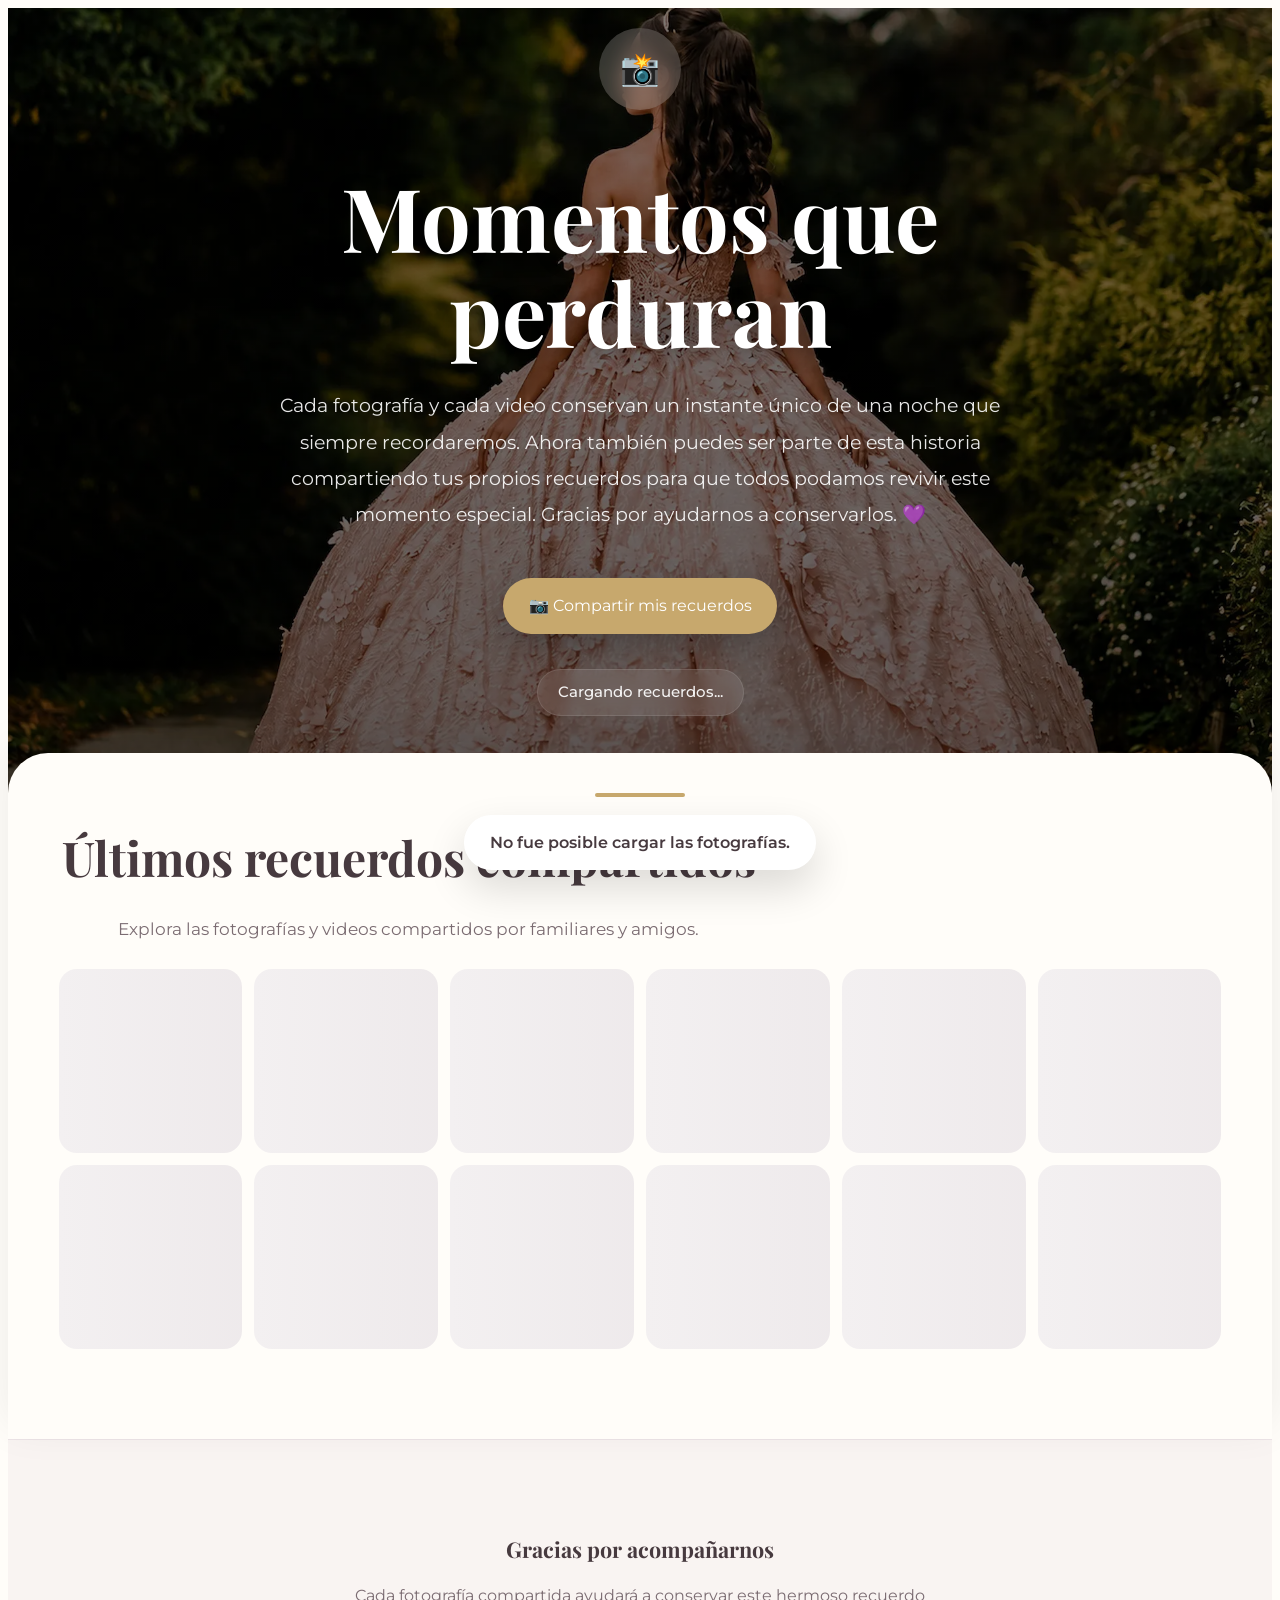
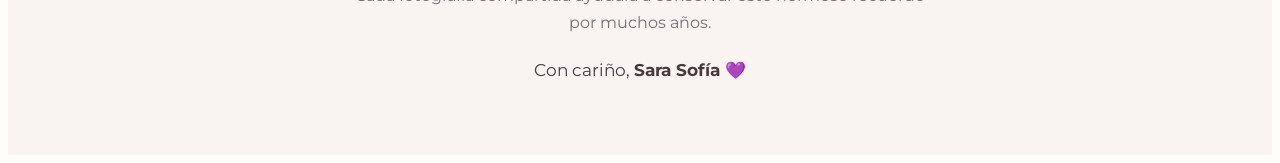
==== commit 5f01fb30: "Arreglo flechas y icono cerrar" ====
--- a/galeria.html
+++ b/galeria.html
@@ -1,254 +1,137 @@
 <!DOCTYPE html>
 <html lang="es">
-
 <head>
-
     <meta charset="UTF-8">
-
-    <meta
-            name="viewport"
-            content="width=device-width, initial-scale=1.0">
-
+    <meta name="viewport" content="width=device-width, initial-scale=1.0">
+    <meta property="og:title" content="Momentos que perduran | Los 15 de Sara Sofía"/>
+    <meta property="og:description"
+          content="Cada instante conserva un momento único de una noche que siempre recordaremos.
+          Comparte las fotografías y videos de los 15 de Sara Sofía"/>
+    <meta property="og:image" content="https://xv-sara-sofia.github.io/invitacion/87153632/recuerdos_inicial.jpg"/>
+    <meta property="og:url" content="https://xv-sara-sofia.github.io/invitacion/galeria.html"/>
+    <meta property="og:type" content="website"/>
+    <meta name="theme-color" content="#C8A35D">
     <title>Biblioteca de Recuerdos | XV Sara Sofía</title>
-
-    <meta
-            name="theme-color"
-            content="#C8A35D">
-
-    <meta
-            name="description"
-            content="Comparte las fotografías y videos de los XV de Sara Sofía.">
-
-    <link
-            rel="icon"
-            href="favicon.ico">
-
-    <!-- Google Fonts -->
-
-    <link rel="preconnect" href="https://fonts.googleapis.com">
-
-    <link rel="preconnect" href="https://fonts.gstatic.com" crossorigin>
-
+    <link rel="preconnect"
+          href="https://fonts.googleapis.com">
+    <link rel="preconnect"
+          href="https://fonts.gstatic.com"
+          crossorigin>
     <link href="https://fonts.googleapis.com/css2?family=Playfair+Display:wght@500;700&family=Great+Vibes&family=Montserrat:wght@300;400;500;600;700&display=swap"
           rel="stylesheet">
-
-    <link
-            rel="stylesheet"
-            href="17289814/galeria.css">
-
+    <link rel="stylesheet"
+          href="https://cdnjs.cloudflare.com/ajax/libs/font-awesome/6.5.1/css/all.min.css">
+    <link rel="stylesheet" href="17289814/galeria.css">
+    <link rel="shortcut icon" href="favicon.ico" type="image/x-icon">
+    <link rel="icon" href="favicon.ico">
 </head>
-
 <body>
-
 <!--==========================================================
 HEADER
 ===========================================================-->
-
 <header class="gallery-header">
     <div class="gallery-header-content">
         <div class="container">
-
             <!-- Icono -->
-
-            <div class="gallery-icon">
-
-                📸
-
-            </div>
-
+            <div class="gallery-icon">📸</div>
             <!-- Título -->
-
-            <h1>
-
-                Biblioteca de Recuerdos
-
-            </h1>
-
+            <h1> Momentos que perduran </h1>
             <!-- Descripción -->
-
             <p class="gallery-description">
-
                 Cada fotografía y cada video conservan un instante único de una noche
                 que siempre recordaremos. Ahora también puedes ser parte de
                 esta historia compartiendo tus propios recuerdos para que todos
                 podamos revivir este momento especial.
                 Gracias por ayudarnos a conservarlos. 💜
-
             </p>
-
             <!-- Acción principal -->
-
             <div class="gallery-actions">
-
-                <button
-
-                        id="btnUpload"
-
-                        class="btn btn-primary">
-
+                <button id="btnUpload" class="btn btn-primary">
                     📷 Compartir mis recuerdos
-
                 </button>
-
             </div>
-
-
             <!-- Estadísticas -->
-
-                <div
-                        id="galleryStats"
-                        class="gallery-stats">
-
-                    Cargando recuerdos...
-
-                </div>
-
-                <div
-                        id="galleryUpdate"
-                        class="gallery-update">
-
-                </div>
-
+            <div id="galleryStats" class="gallery-stats">
+                Cargando recuerdos...
+            </div>
+            <div
+                    id="galleryUpdate"
+                    class="gallery-update">
+            </div>
         </div>
     </div>
 </header>
 <!--==========================================================
 GALERÍA
 ===========================================================-->
-
 <section class="gallery-content">
-
-
     <div class="container">
-
         <div class="gallery-heading">
-
             <h2>
-
                 Últimos recuerdos compartidos
-
             </h2>
-
             <p>
-
                 Explora las fotografías y videos compartidos por familiares y amigos.
-
             </p>
-
         </div>
-
         <div
                 id="galleryGrid"
                 class="gallery-grid">
-
         </div>
     </div>
 </section>
-
 <!-- =====================================================
      FOOTER
 ====================================================== -->
-
 <footer class="gallery-footer">
-
     <div class="container">
-
         <h3>
-
             Gracias por acompañarnos
-
         </h3>
-
         <p>
-
             Cada fotografía compartida ayudará a conservar
             este hermoso recuerdo por muchos años.
-
         </p>
-
         <span>
-
             Con cariño,
-
             <strong>
-
                 Sara Sofía
-
             </strong>
-
             💜
-
         </span>
-
     </div>
-
 </footer>
-
 <!--======================================================
 LIGHTBOX
 =======================================================-->
-
 <div id="lightbox" class="lightbox hidden">
-
     <button
             id="closeLightbox"
             class="lightbox-close">
-
         ×
-
     </button>
-
     <button
             id="prevPhoto"
             class="lightbox-arrow left">
-
         ❮
-
     </button>
-
     <div class="lightbox-content">
-
         <div
                 id="lightboxMedia"
                 class="lightbox-media">
         </div>
-
         <div class="lightbox-info">
-
-            <h3 id="photoAuthor">
-
-                Invitado
-
-            </h3>
-
-            <p id="photoDate">
-
-                15 Noviembre 2026
-
-            </p>
-
-            <span id="photoCounter">
-
-            1 / 1
-
-        </span>
-
+            <h3 id="photoAuthor"></h3>
+            <p id="photoDate"></p>
+            <span id="photoCounter"></span>
         </div>
-
     </div>
-
     <button
             id="nextPhoto"
             class="lightbox-arrow right">
-
         ❯
-
     </button>
-
 </div>
-
 <script src="17289814/galeria.js"></script>
-
 </body>
-
 </html>
--- a/17289814/galeria.css
+++ b/17289814/galeria.css
@@ -3,1547 +3,996 @@
    XV Sara Sofía
    galeria.css
    ========================================================== */
-
-
 /*==========================================================
 01 VARIABLES
 ==========================================================*/
-
-:root{
-
-    --font-title:'Playfair Display',serif;
-
-    --font-script:'Great Vibes',cursive;
-
-    --font-body:'Montserrat',sans-serif;
-
+:root {
+    --font-title: 'Playfair Display', serif;
+    --font-script: 'Great Vibes', cursive;
+    --font-body: 'Montserrat', sans-serif;
     /*==================================
     Colores
     ==================================*/
-
-    --color-primary:#c7a86d;
-    --color-primary-dark:#b28f4d;
-
-    --color-background:#fffdf9;
-    --color-surface:#ffffff;
-
-    --color-text:#473a3f;
-    --color-text-light:#7b6c72;
-
-    --color-border:#ece4e7;
-
+    --color-primary: #c7a86d;
+    --color-primary-dark: #b28f4d;
+    --color-background: #fffdf9;
+    --color-surface: #ffffff;
+    --color-text: #473a3f;
+    --color-text-light: #7b6c72;
+    --color-border: #ece4e7;
     /*==================================
     Bordes
     ==================================*/
-
-    --radius-sm:12px;
-    --radius-md:18px;
-    --radius-lg:28px;
-    --radius-pill:999px;
-
+    --radius-sm: 12px;
+    --radius-md: 18px;
+    --radius-lg: 28px;
+    --radius-pill: 999px;
     /*==================================
     Sombras
     ==================================*/
-
-    --shadow-sm:
-            0 4px 12px rgba(0,0,0,.08);
-
-    --shadow-md:
-            0 10px 24px rgba(0,0,0,.10);
-
-    --shadow-lg:
-            0 18px 40px rgba(0,0,0,.14);
-
-    --shadow-xl:
-            0 20px 60px rgba(0,0,0,.45);
-
+    --shadow-sm: 0 4px 12px rgba(0, 0, 0, .08);
+    --shadow-md: 0 10px 24px rgba(0, 0, 0, .10);
+    --shadow-lg: 0 18px 40px rgba(0, 0, 0, .14);
+    --shadow-xl: 0 20px 60px rgba(0, 0, 0, .45);
     /*==================================
     Transiciones
     ==================================*/
-
-    --transition-fast:.20s ease;
-
-    --transition:.30s ease;
-
-    --transition-slow:.45s ease;
-
+    --transition-fast: .20s ease;
+    --transition: .30s ease;
+    --transition-slow: .45s ease;
     /*==================================
     Layout
     ==================================*/
-
-    --container-width:1200px;
-
-    --content-width:760px;
-
-}
-
+    --container-width: 1200px;
+    --content-width: 760px;
+}
 
 /* ==========================================================
    RESET
    ========================================================== */
-
-*{
-
-    margin:0;
-
-    padding:0;
-
-    box-sizing:border-box;
-
-}
-
-html{
-
-    scroll-behavior:smooth;
-
-}
-
-body{
-
-    background:var(--color-background);
-
-    color:var(--color-text);
-
-    font-family:var(--font-body);
-
-    overflow-x:hidden;
-
-    line-height:1.7;
-
+{
+    margin: 0
+;
+    padding: 0
+;
+    box-sizing: border-box
+;
+}
+
+html {
+    scroll-behavior: smooth;
+}
+
+body {
+    background: var(--color-background);
+    color: var(--color-text);
+    font-family: var(--font-body);
+    overflow-x: hidden;
+    line-height: 1.7;
 }
 
 
 /* ==========================================================
    ELEMENTOS GENERALES
    ========================================================== */
-
-img{
-
-    display:block;
-
-    width:100%;
-
-    user-select:none;
-
-}
-
-a{
-
-    text-decoration:none;
-
-    color:inherit;
-
-}
-
-button{
-
-    border:none;
-
-    background:none;
-
-    font-family:inherit;
-
-    cursor:pointer;
-
-}
-
-ul{
-
-    list-style:none;
-
-}
-
+img {
+    display: block;
+    width: 100%;
+    user-select: none;
+}
+
+a {
+    text-decoration: none;
+    color: inherit;
+}
+
+button {
+    border: none;
+    background: none;
+    font-family: inherit;
+    cursor: pointer;
+}
+
+ul {
+    list-style: none;
+}
 
 /*==========================================================
 03 LAYOUT
 ==========================================================*/
-
-.container{
-
-    width:min(92%,var(--container-width));
-
-    margin-inline:auto;
-
-}
-
+.container {
+    width: min(92%, var(--container-width));
+    margin-inline: auto;
+}
 
 /* ==========================================================
    TIPOGRAFÍAS
    ========================================================== */
-
 h1,
 h2,
-h3{
-
-    font-family:var(--font-title);
-
-    font-weight:700;
-
-    color:var(--color-text);
-
-}
-
-h1{
-
-    font-size:clamp(3rem,7vw,5.5rem);
-
-    line-height:1.1;
-
-}
-
-h2{
-
-    font-size:clamp(2rem,4vw,3rem);
-
-    margin-bottom:18px;
-
-}
-
-h3{
-
-    font-size:1.35rem;
-
-}
-
-.hero-subtitle{
-
-    display:block;
-
-    margin-bottom:18px;
-
-    font-family:var(--font-script);
-
-    font-size:2.3rem;
-
-    color:var(--color-primary);
-
-}
-
-.subtitle{
-
-    max-width:700px;
-
-    margin:0 auto 50px;
-
-    text-align:center;
-
-    color:var(--color-text-light);
-
-    font-size:1.05rem;
-
-}
-
+h3 {
+    font-family: var(--font-title);
+    font-weight: 700;
+    color: var(--color-text);
+}
+
+h1 {
+    font-size: clamp(3rem, 7vw, 5.5rem);
+    line-height: 1.1;
+}
+
+h2 {
+    font-size: clamp(2rem, 4vw, 3rem);
+    margin-bottom: 18px;
+}
+
+h3 {
+    font-size: 1.35rem;
+}
+
+.hero-subtitle {
+    display: block;
+    margin-bottom: 18px;
+    font-family: var(--font-script);
+    font-size: 2.3rem;
+    color: var(--color-primary);
+}
+
+.subtitle {
+    max-width: 700px;
+    margin: 0 auto 50px;
+    text-align: center;
+    color: var(--color-text-light);
+    font-size: 1.05rem;
+}
 
 /* ==========================================================
    SECCIONES
    ========================================================== */
-
-section{
-
-    padding:100px 0;
-
-}
-
+section {
+    padding: 100px 0;
+}
 
 /*==========================================================
 04 BOTONES
 ==========================================================*/
-
-.btn{
-
-    display:inline-flex;
-
-    align-items:center;
-
-    justify-content:center;
-
-    gap:.5rem;
-
-    padding:.9rem 1.6rem;
-
-    border:none;
-
-    border-radius:var(--radius-pill);
-
-    cursor:pointer;
-
-    font:inherit;
-
-    transition:all var(--transition);
-
-}
-
-.btn-primary{
-
-    background:var(--color-primary);
-
-    color:var(--color-surface);
-
-    box-shadow:var(--shadow-md);
-
-}
-
-.btn-primary:hover{
-
-    background:var(--color-primary-dark);
-
-    transform:translateY(-2px);
-
-}
-
-.btn-outline{
-
-    background:transparent;
-
-    border:2px solid var(--color-primary);
-
-    color:var(--color-primary);
-
-}
-
+.btn {
+    display: inline-flex;
+    align-items: center;
+    justify-content: center;
+    gap: .5rem;
+    padding: .9rem 1.6rem;
+    border: none;
+    border-radius: var(--radius-pill);
+    cursor: pointer;
+    font: inherit;
+    transition: all var(--transition);
+}
+
+.btn-primary {
+    background: var(--color-primary);
+    color: var(--color-surface);
+    box-shadow: var(--shadow-md);
+}
+
+.btn-primary:hover {
+    background: var(--color-primary-dark);
+    transform: translateY(-2px);
+}
+
+.btn-outline {
+    background: transparent;
+    border: 2px solid var(--color-primary);
+    color: var(--color-primary);
+}
 
 /* ==========================================================
    TARJETAS
    ========================================================== */
-
-.card{
-
-    background:var(--color-surface);
-
-    border-radius:var(--radius-md);
-
-    box-shadow:var(--shadow-md);
-
-}
-
+.card {
+    background: var(--color-surface);
+    border-radius: var(--radius-md);
+    box-shadow: var(--shadow-md);
+}
 
 /* ==========================================================
    UTILIDADES
    ========================================================== */
-
-.center{
-
-    text-align:center;
-
-}
-
-.hidden{
-
-    display:none !important;
-
-}
-
-.fade-up{
-
-    opacity:0;
-
-    transform:translateY(50px);
-
-}
-
-.show{
-
-    opacity:1;
-
-    transform:none;
-
-    transition:all var(--transition);
-
+.center {
+    text-align: center;
+}
+
+.hidden {
+    display: none !important;
+}
+
+.fade-up {
+    opacity: 0;
+    transform: translateY(50px);
+}
+
+.show {
+    opacity: 1;
+    transform: none;
+    transition: all var(--transition);
 }
 
 /* ==========================================================
    HERO
    ========================================================== */
-
-.hero{
-
-    position:relative;
-
-    width:100%;
-
-    min-height:100vh;
-
-    display:flex;
-
-    justify-content:center;
-
-    align-items:center;
-
-    overflow:hidden;
-
-    background:var(--color-background);
-
-}
-
+.hero {
+    position: relative;
+    width: 100%;
+    min-height: 100vh;
+    display: flex;
+    justify-content: center;
+    align-items: center;
+    overflow: hidden;
+    background: var(--color-background);
+}
 
 /*==========================================================
 FONDO
 ==========================================================*/
 
-.hero-image{
-
-    position:absolute;
-
-    inset:0;
-
-    width:100%;
-
-    height:100%;
-
-    object-fit:cover;
-
-    object-position:center center;
-
-    animation:heroZoom 28s ease-in-out infinite alternate;
-
-}
-
+.hero-image {
+    position: absolute;
+    inset: 0;
+    width: 100%;
+    height: 100%;
+    object-fit: cover;
+    object-position: center center;
+    animation: heroZoom 28s ease-in-out infinite alternate;
+}
 
 /*==========================================================
 OVERLAY
 ==========================================================*/
-
-.overlay{
-
-    position:absolute;
-
-    inset:0;
-
-    background:
-            linear-gradient(
-                    rgba(0,0,0,.20),
-                    rgba(0,0,0,.45)
-            );
-
-    z-index:1;
-
-}
-
+.overlay {
+    position: absolute;
+    inset: 0;
+    background: linear-gradient(
+            rgba(0, 0, 0, .20),
+            rgba(0, 0, 0, .45)
+    );
+    z-index: 1;
+}
 
 /*==========================================================
 CONTENIDO
 ==========================================================*/
-
-.hero-content{
-
-    position:relative;
-
-    z-index:5;
-
-    width:min(900px,90%);
-
-    text-align:center;
-
-    color:var(--color-surface);
-
-}
-
-.hero-content h1{
-
-    color:var(--color-surface);
-
-    margin-bottom:25px;
-
-    text-shadow:
-
-            0 8px 25px rgba(0,0,0,.35);
-
-}
-
-.hero-content p{
-
-    max-width:700px;
-
-    margin:auto;
-
-    margin-bottom:45px;
-
-    font-size:1.15rem;
-
-    color:rgba(255,255,255,.92);
-
-}
-
-.hero-content .hero-subtitle{
-
-    color:#F8E7C3;
-
-    margin-bottom:22px;
-
-}
-
+.hero-content {
+    position: relative;
+    z-index: 5;
+    width: min(900px, 90%);
+    text-align: center;
+    color: var(--color-surface);
+}
+
+.hero-content h1 {
+    color: var(--color-surface);
+    margin-bottom: 25px;
+    text-shadow: 0 8px 25px rgba(0, 0, 0, .35);
+}
+
+.hero-content p {
+    max-width: 700px;
+    margin: auto;
+    margin-bottom: 45px;
+    font-size: 1.15rem;
+    color: rgba(255, 255, 255, .92);
+}
+
+.hero-content .hero-subtitle {
+    color: #F8E7C3;
+    margin-bottom: 22px;
+}
 
 /*==========================================================
 BOTONES
 ==========================================================*/
-
-.hero-buttons{
-
-    display:flex;
-
-    justify-content:center;
-
-    align-items:center;
-
-    gap:22px;
-
-    flex-wrap:wrap;
-
+.hero-buttons {
+    display: flex;
+    justify-content: center;
+    align-items: center;
+    gap: 22px;
+    flex-wrap: wrap;
 }
 
 /*==========================================================
 PÉTALOS DECORATIVOS
 ==========================================================*/
-
-.hero-petal{
-
-    position:absolute;
-
-    width:40px;
-
-    opacity:.18;
-
-    pointer-events:none;
-
-    animation:petalFloat linear infinite;
-
-}
-
-.hero-petal.one{
-
-    left:10%;
-
-    top:-60px;
-
-    animation-duration:18s;
-
-}
-
-.hero-petal.two{
-
-    right:12%;
-
-    top:-80px;
-
-    width:55px;
-
-    animation-duration:22s;
-
-}
-
-.hero-petal.three{
-
-    left:50%;
-
-    top:-70px;
-
-    width:34px;
-
-    animation-duration:20s;
-
-}
-
+.hero-petal {
+    position: absolute;
+    width: 40px;
+    opacity: .18;
+    pointer-events: none;
+    animation: petalFloat linear infinite;
+}
+
+.hero-petal.one {
+    left: 10%;
+    top: -60px;
+    animation-duration: 18s;
+}
+
+.hero-petal.two {
+    right: 12%;
+    top: -80px;
+    width: 55px;
+    animation-duration: 22s;
+}
+
+.hero-petal.three {
+    left: 50%;
+    top: -70px;
+    width: 34px;
+    animation-duration: 20s;
+}
 
 /*==========================================================
 ANIMACIONES
 ==========================================================*/
-
-@keyframes heroZoom{
-
-    from{
-
-        transform:scale(1);
-
-    }
-
-    to{
-
-        transform:scale(1.08);
-
-    }
-
-}
-
-@keyframes float{
-
-    0%,100%{
-
-        transform:translate(-50%,0);
-
-    }
-
-    50%{
-
-        transform:translate(-50%,8px);
-
-    }
-
-}
-
-@keyframes petalFloat{
-
-    from{
-
-        transform:
-                translateY(-120px)
-                rotate(0deg);
-
-    }
-
-    to{
-
-        transform:
-                translateY(120vh)
-                rotate(360deg);
-
-    }
-
-}
-
-@keyframes skeleton-loading{
-
-    0%{
-
-        background-position:100% 0;
-
-    }
-
-    100%{
-
-        background-position:-100% 0;
-
-    }
-
-}
-
-@keyframes fadeIn{
-
-    from{
-
-        opacity:0;
-
-    }
-
-    to{
-
-        opacity:1;
-
-    }
-
-}
-
-@keyframes loading-card{
-
-    from{
-
-        background-position:100%;
-
-    }
-
-    to{
-
-        background-position:-100%;
-
-    }
-
+@keyframes heroZoom {
+    from {
+        transform: scale(1);
+    }
+    to {
+        transform: scale(1.08);
+    }
+}
+
+@keyframes float {
+    0%, 100% {
+        transform: translate(-50%, 0);
+    }
+    50% {
+        transform: translate(-50%, 8px);
+    }
+}
+
+@keyframes petalFloat {
+    from {
+        transform: translateY(-120px) rotate(0deg);
+    }
+    to {
+        transform: translateY(120vh) rotate(360deg);
+    }
+}
+
+@keyframes skeleton-loading {
+    0% {
+        background-position: 100% 0;
+    }
+    100% {
+        background-position: -100% 0;
+    }
+}
+
+@keyframes fadeIn {
+    from {
+        opacity: 0;
+    }
+    to {
+        opacity: 1;
+    }
+}
+
+@keyframes loading-card {
+    from {
+        background-position: 100%;
+    }
+    to {
+        background-position: -100%;
+    }
 }
 
 /*==========================================================
 RESPONSIVE
 ==========================================================*/
-
-@media(max-width:900px){
-
-    .hero{
-
-        min-height:85vh;
-
-    }
-
-    .hero-content p{
-
-        font-size:1rem;
-
-    }
-
-}
-
-@media(max-width:700px){
-
-    .hero{
-
-        min-height:75vh;
-
-    }
-
-    .hero-buttons{
-
-        flex-direction:column;
-
-    }
-
-    .hero-buttons .btn{
-
-        width:100%;
-
-        max-width:340px;
-
-    }
-
-}
-
-@media(max-width:768px){
-
-    .gallery-grid{
-
+@media (max-width: 900px) {
+    .hero {
+        min-height: 85vh;
+    }
+
+    .hero-content p {
+        font-size: 1rem;
+    }
+}
+
+@media (max-width: 700px) {
+    .hero {
+        min-height: 75vh;
+    }
+
+    .hero-buttons {
+        flex-direction: column;
+    }
+
+    .hero-buttons .btn {
+        width: 100%;
+        max-width: 340px;
+    }
+
+    .lightbox-arrow {
+        width: 50px;
+        height: 50px;
+        font-size: 28px;
+        z-index: 10002;
+    }
+
+    .lightbox-arrow.left {
+        left: 10px;
+    }
+
+    .lightbox-arrow.right {
+        right: 10px;
+    }
+}
+
+@media (max-width: 768px) {
+    .gallery-grid {
         grid-template-columns:
-
-            repeat(4,1fr);
-
-        gap:8px;
-
-    }
-
-}
-
-@media(max-width:480px){
-
-    .gallery-grid{
-
+            repeat(4, 1fr);
+        gap: 8px;
+    }
+}
+
+@media (max-width: 480px) {
+    .gallery-grid {
         grid-template-columns:
-
-            repeat(4,1fr);
-
-        gap:6px;
-
-    }
-
+            repeat(4, 1fr);
+        gap: 6px;
+    }
 }
 
 /* ==========================================================
    GALERÍA
    ========================================================== */
-
-.gallery-section{
-
-    background:var(--color-background);
-
-    position:relative;
-
-}
-
-.gallery-section h2{
-
-    text-align:center;
-
-}
-
-.gallery-section .center{
-
-    margin-top:60px;
-
+.gallery-section {
+    background: var(--color-background);
+    position: relative;
+}
+
+.gallery-section h2 {
+    text-align: center;
+}
+
+.gallery-section .center {
+    margin-top: 60px;
 }
 
 /*==========================================================
 GALERÍA
 ==========================================================*/
-
-.gallery-grid{
-
-    display:grid;
-
+.gallery-grid {
+    display: grid;
     grid-template-columns:
-        repeat(auto-fill,minmax(170px,1fr));
-
-    gap:12px;
-
-    margin-top:25px;
-
+        repeat(auto-fill, minmax(170px, 1fr));
+    gap: 12px;
+    margin-top: 25px;
 }
 
 /*==========================================================
 TARJETA
 ==========================================================*/
-
-.gallery-card{
-
-    position:relative;
-
-    aspect-ratio:1;
-
-    overflow:hidden;
-
-    border-radius:var(--radius-md);
-
-    background:#f6f3f4;
-
-    cursor:pointer;
-
-    transition:
-            transform var(--transition),
-            box-shadow var(--transition);
-
-}
-
-.gallery-card:hover{
-
-    transform:translateY(-3px);
-
-    box-shadow:var(--shadow-lg);
-
+.gallery-card {
+    position: relative;
+    aspect-ratio: 1;
+    overflow: hidden;
+    border-radius: var(--radius-md);
+    background: #f6f3f4;
+    cursor: pointer;
+    transition: transform var(--transition),
+    box-shadow var(--transition);
+}
+
+.gallery-card:hover {
+    transform: translateY(-3px);
+    box-shadow: var(--shadow-lg);
 }
 
 /*==========================================================
 IMAGEN
 ==========================================================*/
-
-.gallery-card img{
-
-    width:100%;
-
-    height:100%;
-
-    object-fit:cover;
-
-    display:block;
-
-    transition:
-            transform var(--transition);
-
-}
-
-.gallery-card:hover img{
-
-    transform:scale(1.04);
-
-}
-
+.gallery-card img {
+    width: 100%;
+    height: 100%;
+    object-fit: cover;
+    display: block;
+    transition: transform var(--transition);
+}
+
+.gallery-card:hover img {
+    transform: scale(1.04);
+}
 
 /*==========================================================
 OVERLAY
 ==========================================================*/
-
-.gallery-card::after{
-
-    content:"";
-
-    position:absolute;
-
-    inset:0;
-
-    background:
-
-            linear-gradient(
-
-                    transparent,
-
-                    rgba(0,0,0,.45)
-
-            );
-
-    opacity:0;
-
-    transition:var(--transition);
-
-}
-
-.gallery-card:hover::after{
-
-    opacity:1;
-
-}
-
+.gallery-card::after {
+    content: "";
+    position: absolute;
+    inset: 0;
+    background: linear-gradient(
+            transparent,
+            rgba(0, 0, 0, .45)
+    );
+    opacity: 0;
+    transition: var(--transition);
+}
+
+.gallery-card:hover::after {
+    opacity: 1;
+}
 
 /*==========================================================
 ICONO
 ==========================================================*/
-
-.gallery-card::before{
-
-    content:"＋";
-
-    position:absolute;
-
-    left:50%;
-
-    top:50%;
-
-    transform:
-
-            translate(-50%,-50%)
-
-            scale(.6);
-
-    font-size:2rem;
-
-    opacity:0;
-
-    z-index:5;
-
-    transition:var(--transition);
-
-}
-
-.gallery-card:hover::before{
-
-    opacity:1;
-
-    transform:
-
-            translate(-50%,-50%)
-
-            scale(1);
-
+.gallery-card::before {
+    content: "＋";
+    position: absolute;
+    left: 50%;
+    top: 50%;
+    transform: translate(-50%, -50%) scale(.6);
+    font-size: 2rem;
+    opacity: 0;
+    z-index: 5;
+    transition: var(--transition);
+}
+
+.gallery-card:hover::before {
+    opacity: 1;
+    transform: translate(-50%, -50%) scale(1);
 }
 
 /*==========================================================
 LIGHTBOX
 ==========================================================*/
-
-.lightbox{
-
-    position:fixed;
-
-    inset:0;
-
-    display:flex;
-
-    justify-content:center;
-
-    align-items:center;
-
-    background:rgba(0,0,0,.92);
-
-    z-index:9999;
-
-    opacity:0;
-
-    visibility:hidden;
-
-    transition:
-
-            opacity var(--transition),
-
-            visibility var(--transition);
-
-}
-
-.lightbox.visible{
-
-    opacity:1;
-
-    visibility:visible;
-
-}
-
-.lightbox img{
-
-    max-width:92vw;
-
-    max-height:88vh;
-
-    border-radius:var(--radius-md);
-
-    box-shadow:var(--shadow-xl);
-
-}
-
-.lightbox-close{
-
-    position:absolute;
-
-    top:25px;
-
-    right:30px;
-
-    color:var(--color-surface);
-
-    font-size:42px;
-
-    cursor:pointer;
-
-}
-
-.lightbox-arrow{
-
-    position:absolute;
-
-    top:50%;
-
-    transform:translateY(-50%);
-
-    color:var(--color-surface);
-
-    font-size:52px;
-
-    width:65px;
-
-    height:65px;
-
-    border-radius:50%;
-
-    background:rgba(255,255,255,.10);
-
-    transition:var(--transition);
-
-}
-
-.lightbox-arrow:hover{
-
-    background:rgba(255,255,255,.22);
-
+.lightbox {
+    position: fixed;
+    inset: 0;
+    display: flex;
+    justify-content: center;
+    align-items: center;
+    background: rgba(0, 0, 0, .92);
+    z-index: 9999;
+    opacity: 0;
+    visibility: hidden;
+    transition: opacity var(--transition),
+    visibility var(--transition);
+}
+
+.lightbox.visible {
+    opacity: 1;
+    visibility: visible;
+}
+
+.lightbox img {
+    max-width: 92vw;
+    max-height: 88vh;
+    border-radius: var(--radius-md);
+    box-shadow: var(--shadow-xl);
+}
+
+.lightbox-close {
+    position: absolute;
+    top: 22px;
+    right: 22px;
+    width: 48px;
+    height: 48px;
+    border-radius: 50%;
+    background: rgba(0, 0, 0, .45);
+    color: white;
+    font-size: 30px;
+    display: flex;
+    justify-content: center;
+    align-items: center;
+    backdrop-filter: blur(8px);
+    z-index: 10002;
+}
+
+.lightbox-arrow {
+    position: fixed;
+    top: 50%;
+    transform: translateY(-50%);
+    width: 58px;
+    height: 58px;
+    border-radius: 50%;
+    display: flex;
+    justify-content: center;
+    align-items: center;
+    font-size: 34px;
+    color: white;
+    background: rgba(0, 0, 0, .50);
+    backdrop-filter: blur(8px);
+    -webkit-backdrop-filter: blur(8px);
+    z-index: 10002;
+    cursor: pointer;
+    transition: background .25s ease,
+    transform .25s ease;
+}
+
+.lightbox-arrow:hover {
+    background: rgba(0, 0, 0, .65);
+}
+
+.lightbox-content {
+    width: min(94vw, 1200px);
+    height: min(92vh, 900px);
+    display: flex;
+    flex-direction: column;
+    justify-content: center;
+    align-items: center;
 }
 
 /*==========================================================
 LIGHTBOX MEDIA
 ==========================================================*/
-
-.lightbox-media{
-
-    width:100%;
-
-    display:flex;
-
-    justify-content:center;
-
-    align-items:center;
-
+.lightbox-media {
+    flex: 1;
+    width: 100%;
+    display: flex;
+    justify-content: center;
+    align-items: center;
+    overflow: hidden;
 }
 
 .lightbox-media img,
-
-.lightbox-media video{
-
-    max-width:100%;
-
-    max-height:75vh;
-
-    border-radius:var(--radius-md);
-
-    object-fit:contain;
-
-    transform:scale(.96);
-
-    opacity:0;
-
-    transition:
-
-            transform var(--transition),
-
-            opacity var(--transition);
-
+.lightbox-media video,
+.lightbox-media iframe {
+    width: 100%;
+    height: 100%;
+    object-fit: contain;
+    border-radius: 18px;
+    background: black;
 }
 
 .lightbox.visible .lightbox-media img,
-.lightbox.visible .lightbox-media video{
-
-    transform:scale(1);
-
-    opacity:1;
-
-}
-
-.left{
-
-    left:25px;
-
-}
-
-.right{
-
-    right:25px;
-
+.lightbox.visible .lightbox-media video {
+    transform: scale(1);
+    opacity: 1;
+}
+
+.lightbox-info {
+    width: 100%;
+    margin-top: 22px;
+    padding: 18px 22px;
+    border-radius: 20px;
+    background: rgba(255, 255, 255, .08);
+    backdrop-filter: blur(12px);
+    text-align: center;
+}
+
+.lightbox-info h3 {
+    color: white;
+    font-size: 1.15rem;
+    margin-bottom: 8px;
+}
+
+.lightbox-info p {
+    color: rgba(255, 255, 255, .75);
+    margin-bottom: 12px;
+}
+
+#photoCounter {
+    display: inline-block;
+    padding: 8px 16px;
+    border-radius: 999px;
+    background: rgba(255, 255, 255, .12);
+    color: white;
+    font-size: .9rem;
+}
+
+.lightbox-arrow.left {
+    left: 24px;
+}
+
+.lightbox-arrow.right {
+    right: 24px;
 }
 
 /*==========================================================
 TOAST
 ==========================================================*/
-
-#toast{
-
-    position:fixed;
-
-    left:50%;
-
-    bottom:30px;
-
-    transform:translateX(-50%) translateY(120px);
-
-    background:var(--color-surface);
-
-    color:var(--color-text);
-
-    padding:14px 26px;
-
-    border-radius:var(--radius-pill);
-
-    box-shadow:var(--shadow-lg);
-
-    z-index:99999;
-
-    transition:var(--transition);
-
-    opacity:0;
-
-    font-weight:600;
-
-}
-
-#toast.show{
-
-    opacity:1;
-
-    transform:translateX(-50%) translateY(0);
-
+#toast {
+    position: fixed;
+    left: 50%;
+    bottom: 30px;
+    transform: translateX(-50%) translateY(120px);
+    background: var(--color-surface);
+    color: var(--color-text);
+    padding: 14px 26px;
+    border-radius: var(--radius-pill);
+    box-shadow: var(--shadow-lg);
+    z-index: 99999;
+    transition: var(--transition);
+    opacity: 0;
+    font-weight: 600;
+}
+
+#toast.show {
+    opacity: 1;
+    transform: translateX(-50%) translateY(0);
 }
 
 /*==========================================================
 GALERÍA VACÍA
 ==========================================================*/
-
-.empty-gallery{
-
-    grid-column:1/-1;
-
-    text-align:center;
-
-    padding:80px 20px;
-
-}
-
-.empty-gallery h3{
-
-    margin-bottom:12px;
-
-}
-
-.empty-gallery p{
-
-    color:var(--color-text-light);
-
+.empty-gallery {
+    grid-column: 1/-1;
+    text-align: center;
+    padding: 80px 20px;
+}
+
+.empty-gallery h3 {
+    margin-bottom: 12px;
+}
+
+.empty-gallery p {
+    color: var(--color-text-light);
 }
 
 /*==========================================================
 VIDEO BADGE
 ==========================================================*/
-
-.video-badge{
-
-    position:absolute;
-
-    right:12px;
-
-    bottom:12px;
-
-    width:42px;
-
-    height:42px;
-
-    border-radius:50%;
-
-    background:rgba(0,0,0,.65);
-
-    color:var(--color-surface);
-
-    display:flex;
-
-    align-items:center;
-
-    justify-content:center;
-
-    font-size:18px;
-
-    backdrop-filter:blur(6px);
-
-    pointer-events:none;
-
+.video-badge {
+    position: absolute;
+    right: 12px;
+    bottom: 12px;
+    width: 42px;
+    height: 42px;
+    border-radius: 50%;
+    background: rgba(0, 0, 0, .65);
+    color: var(--color-surface);
+    display: flex;
+    align-items: center;
+    justify-content: center;
+    font-size: 18px;
+    backdrop-filter: blur(6px);
+    pointer-events: none;
 }
 
 /*==========================================================
 INFORMACIÓN DE LA GALERÍA
 ==========================================================*/
-
-.gallery-stats{
-
-    display:inline-flex;
-    align-items:center;
-    justify-content:center;
-    gap:16px;
-
-    padding:10px 20px;
-
-    border-radius:999px;
-
-    background:rgba(255,255,255,.10);
-
-    backdrop-filter:blur(8px);
-
-    border:1px solid rgba(255,255,255,.10);
-
-    color:rgba(255,255,255,.92);
-
-    font-size:.92rem;
-    font-weight:500;
-
-}
-
-.gallery-stats span{
-
-    display:flex;
-
-    align-items:center;
-
-    gap:8px;
-
-}
-
-.gallery-stats div{
-
-    display:flex;
-
-    align-items:center;
-
-    gap:8px;
-
-}
-
-.gallery-update{
-
-    margin-top:12px;
-
-    color:rgba(255,255,255,.72);
-
-    font-size:.82rem;
-
+.gallery-stats {
+    display: inline-flex;
+    align-items: center;
+    justify-content: center;
+    gap: 16px;
+    padding: 10px 20px;
+    border-radius: 999px;
+    background: rgba(255, 255, 255, .10);
+    backdrop-filter: blur(8px);
+    border: 1px solid rgba(255, 255, 255, .10);
+    color: rgba(255, 255, 255, .92);
+    font-size: .92rem;
+    font-weight: 500;
+}
+
+.gallery-stats span {
+    display: flex;
+    align-items: center;
+    gap: 8px;
+}
+
+.gallery-stats div {
+    display: flex;
+    align-items: center;
+    gap: 8px;
+}
+
+.gallery-update {
+    margin-top: 12px;
+    color: rgba(255, 255, 255, .72);
+    font-size: .82rem;
 }
 
 /*==========================================================
 SKELETON LOADER
 ==========================================================*/
-
-.skeleton-card{
-
-    overflow:hidden;
-
-    background:#f3f0f1;
-
-}
-
-.skeleton-image{
-
-    width:100%;
-
-    height:100%;
-
-    background:linear-gradient(
+.skeleton-card {
+    overflow: hidden;
+    background: #f3f0f1;
+}
+
+.skeleton-image {
+    width: 100%;
+    height: 100%;
+    background: linear-gradient(
             90deg,
             #f3f0f1 0%,
             #ece7e9 50%,
             #f3f0f1 100%
     );
-
-    background-size:300% 100%;
-
-    animation:skeleton-loading 1.3s infinite;
+    background-size: 300% 100%;
+    animation: skeleton-loading 1.3s infinite;
 }
 
 /*==========================================================
 LOADER DE CADA TARJETA
 ==========================================================*/
-
-.card-loader{
-
-    position:absolute;
-
-    inset:0;
-
-    background:linear-gradient(
+.card-loader {
+    position: absolute;
+    inset: 0;
+    background: linear-gradient(
             90deg,
             #f2edef 25%,
             #ebe5e8 50%,
             #f2edef 75%
     );
-
-    background-size:300% 100%;
-
-    animation:loading-card 1.2s infinite;
-}
-
-.gallery-image{
-
-    opacity:0;
-
-    transition:opacity var(--transition);
-}
-
-.gallery-card.loaded .gallery-image{
-
-    opacity:1;
-
-}
-
-.gallery-card.loaded .card-loader{
-
-    display:none;
-
+    background-size: 300% 100%;
+    animation: loading-card 1.2s infinite;
+}
+
+.gallery-image {
+    opacity: 0;
+    transition: opacity var(--transition);
+}
+
+.gallery-card.loaded .gallery-image {
+    opacity: 1;
+}
+
+.gallery-card.loaded .card-loader {
+    display: none;
 }
 
 /*==========================================================
 HEADER
 ==========================================================*/
-
-.gallery-header{
-
-    min-height:70vh;
-
-    display:flex;
-    align-items:center;
-    justify-content:center;
-
-    padding:20px 20px 70px;
-
-    position:relative;
-
-    text-align:center;
-
-    background:
-            linear-gradient(
-                    rgba(0,0,0,.50),
-                    rgba(0,0,0,.62)
-            ),
-            url("../87153632/portada-galeria.webp");
-
-    background-size:cover;
-    background-position:center;
-
-}
-
-.gallery-header-content{
-
-    position:relative;
-    z-index:2;
-
-    width:100%;
-    max-width:850px;
-
-    margin:auto;
-
-}
-
-.gallery-header .container{
-
-    max-width:850px;
-    margin:auto;
-    text-align:center;
-
-}
-
-.gallery-heading{
-
-    max-width:700px;
-
-    text-align:center;
-
-}
-
-.gallery-heading-icon{
-
-     font-size:1.8rem;
-
-     color:var(--color-primary);
-
- }
-
-.gallery-heading h2{
-
-    margin-bottom:12px;
-
-    margin-top:20px;
-
-    color:var(--color-text);
-
-}
-
-.gallery-heading p{
-
-    color:var(--color-text-light);
-
-    font-size:1.05rem;
-
-    line-height:1.7;
-
-}
-
-.gallery-icon{
-
-    width:82px;
-    height:82px;
-
-    margin:0 auto 30px;
-
-    border-radius:50%;
-
-    display:flex;
-    align-items:center;
-    justify-content:center;
-
-    font-size:2rem;
-
-    background:rgba(255,255,255,.18);
-    backdrop-filter:blur(12px);
-
-    color:#fff;
-
-}
-
-.gallery-header h1{
-
-    color:var(--color-surface);
-
-    text-shadow:
-
-            0 4px 20px rgba(0,0,0,.35);
-
-    margin-bottom:28px;
-
-    line-height:1.08;
-
-
-}
-
-.gallery-header .btn-primary{
-
-    box-shadow:
-
-            0 12px 35px rgba(0,0,0,.25);
-
-}
-
-.gallery-description{
-
-    max-width:720px;
-
-    margin:0 auto;
-
-    font-size:1.2rem;
-
-    line-height:1.9;
-
-    color:rgba(255,255,255,.90);
-
-}
-
-.gallery-actions{
-
-    display:flex;
-    justify-content:center;
-
-    margin:45px 0 35px;
-
-}
-
-.gallery-note{
-
-    color:rgba(255,255,255,.82);
-
-    max-width:600px;
-
-    margin:auto;
-
-}
-
-.gallery-content{
-
-    position:relative;
-
-    margin-top:-45px;
-
-    padding:40px 0 90px;
-
-    background:var(--color-background);
-
-    border-radius:40px 40px 0 0;
-
-    box-shadow:0 -15px 45px rgba(0,0,0,.08);
-
-}
-
-.gallery-content::before{
-
-    content:"";
-
-    display:block;
-
-    width:90px;
-
-    height:4px;
-
-    border-radius:999px;
-
-    margin:0 auto;
-
-    background:var(--color-primary);
-
-}
-
-.gallery-content>.container{
-
-    width:min(92%,var(--container-width));
-
-    margin:auto;
-
-}
-
-.gallery-content h2{
-
-    text-align:center;
-
-    margin-bottom:12px;
-
-}
-
-.gallery-content>p{
-
-    text-align:center;
-
-    color:var(--color-text-light);
-
-    max-width:650px;
-
-    margin-bottom:35px;
-
-}
-
-.gallery-footer{
-
-    padding:70px 20px;
-
-    text-align:center;
-
-    background:#f9f4f2;
-
-    border-top:1px solid var(--color-border);
-
-}
-
-.gallery-footer h3{
-
-    margin-bottom:14px;
-
-}
-
-.gallery-footer p{
-
-    max-width:600px;
-
-    margin:0 auto 20px;
-
-    color:var(--color-text-light);
-
-}
-
-.gallery-footer span{
-
-    font-size:1.05rem;
-
+.gallery-header {
+    min-height: 70vh;
+    display: flex;
+    align-items: center;
+    justify-content: center;
+    padding: 20px 20px 70px;
+    position: relative;
+    text-align: center;
+    background: linear-gradient(
+            rgba(0, 0, 0, .50),
+            rgba(0, 0, 0, .62)
+    ),
+    url("../87153632/portada-galeria.webp");
+    background-size: cover;
+    background-position: center;
+}
+
+.gallery-header-content {
+    position: relative;
+    z-index: 2;
+    width: 100%;
+    max-width: 850px;
+    margin: auto;
+}
+
+.gallery-header .container {
+    max-width: 850px;
+    margin: auto;
+    text-align: center;
+}
+
+.gallery-heading {
+    max-width: 700px;
+    text-align: center;
+}
+
+.gallery-heading-icon {
+    font-size: 1.8rem;
+    color: var(--color-primary);
+}
+
+.gallery-heading h2 {
+    margin-bottom: 12px;
+    margin-top: 20px;
+    color: var(--color-text);
+}
+
+.gallery-heading p {
+    color: var(--color-text-light);
+    font-size: 1.05rem;
+    line-height: 1.7;
+}
+
+.gallery-icon {
+    width: 82px;
+    height: 82px;
+    margin: 0 auto 30px;
+    border-radius: 50%;
+    display: flex;
+    align-items: center;
+    justify-content: center;
+    font-size: 2rem;
+    background: rgba(255, 255, 255, .18);
+    backdrop-filter: blur(12px);
+    color: #fff;
+}
+
+.gallery-header h1 {
+    color: var(--color-surface);
+    text-shadow: 0 4px 20px rgba(0, 0, 0, .35);
+    margin-bottom: 28px;
+    line-height: 1.08;
+}
+
+.gallery-header .btn-primary {
+    box-shadow: 0 12px 35px rgba(0, 0, 0, .25);
+}
+
+.gallery-description {
+    max-width: 720px;
+    margin: 0 auto;
+    font-size: 1.2rem;
+    line-height: 1.9;
+    color: rgba(255, 255, 255, .90);
+}
+
+.gallery-actions {
+    display: flex;
+    justify-content: center;
+    margin: 45px 0 35px;
+}
+
+.gallery-note {
+    color: rgba(255, 255, 255, .82);
+    max-width: 600px;
+    margin: auto;
+}
+
+.gallery-content {
+    position: relative;
+    margin-top: -45px;
+    padding: 40px 0 90px;
+    background: var(--color-background);
+    border-radius: 40px 40px 0 0;
+    box-shadow: 0 -15px 45px rgba(0, 0, 0, .08);
+}
+
+.gallery-content::before {
+    content: "";
+    display: block;
+    width: 90px;
+    height: 4px;
+    border-radius: 999px;
+    margin: 0 auto;
+    background: var(--color-primary);
+}
+
+.gallery-content > .container {
+    width: min(92%, var(--container-width));
+    margin: auto;
+}
+
+.gallery-content h2 {
+    text-align: center;
+    margin-bottom: 12px;
+}
+
+.gallery-content > p {
+    text-align: center;
+    color: var(--color-text-light);
+    max-width: 650px;
+    margin-bottom: 35px;
+}
+
+.gallery-footer {
+    padding: 70px 20px;
+    text-align: center;
+    background: #f9f4f2;
+    border-top: 1px solid var(--color-border);
+}
+
+.gallery-footer h3 {
+    margin-bottom: 14px;
+}
+
+.gallery-footer p {
+    max-width: 600px;
+    margin: 0 auto 20px;
+    color: var(--color-text-light);
+}
+
+.gallery-footer span {
+    font-size: 1.05rem;
 }
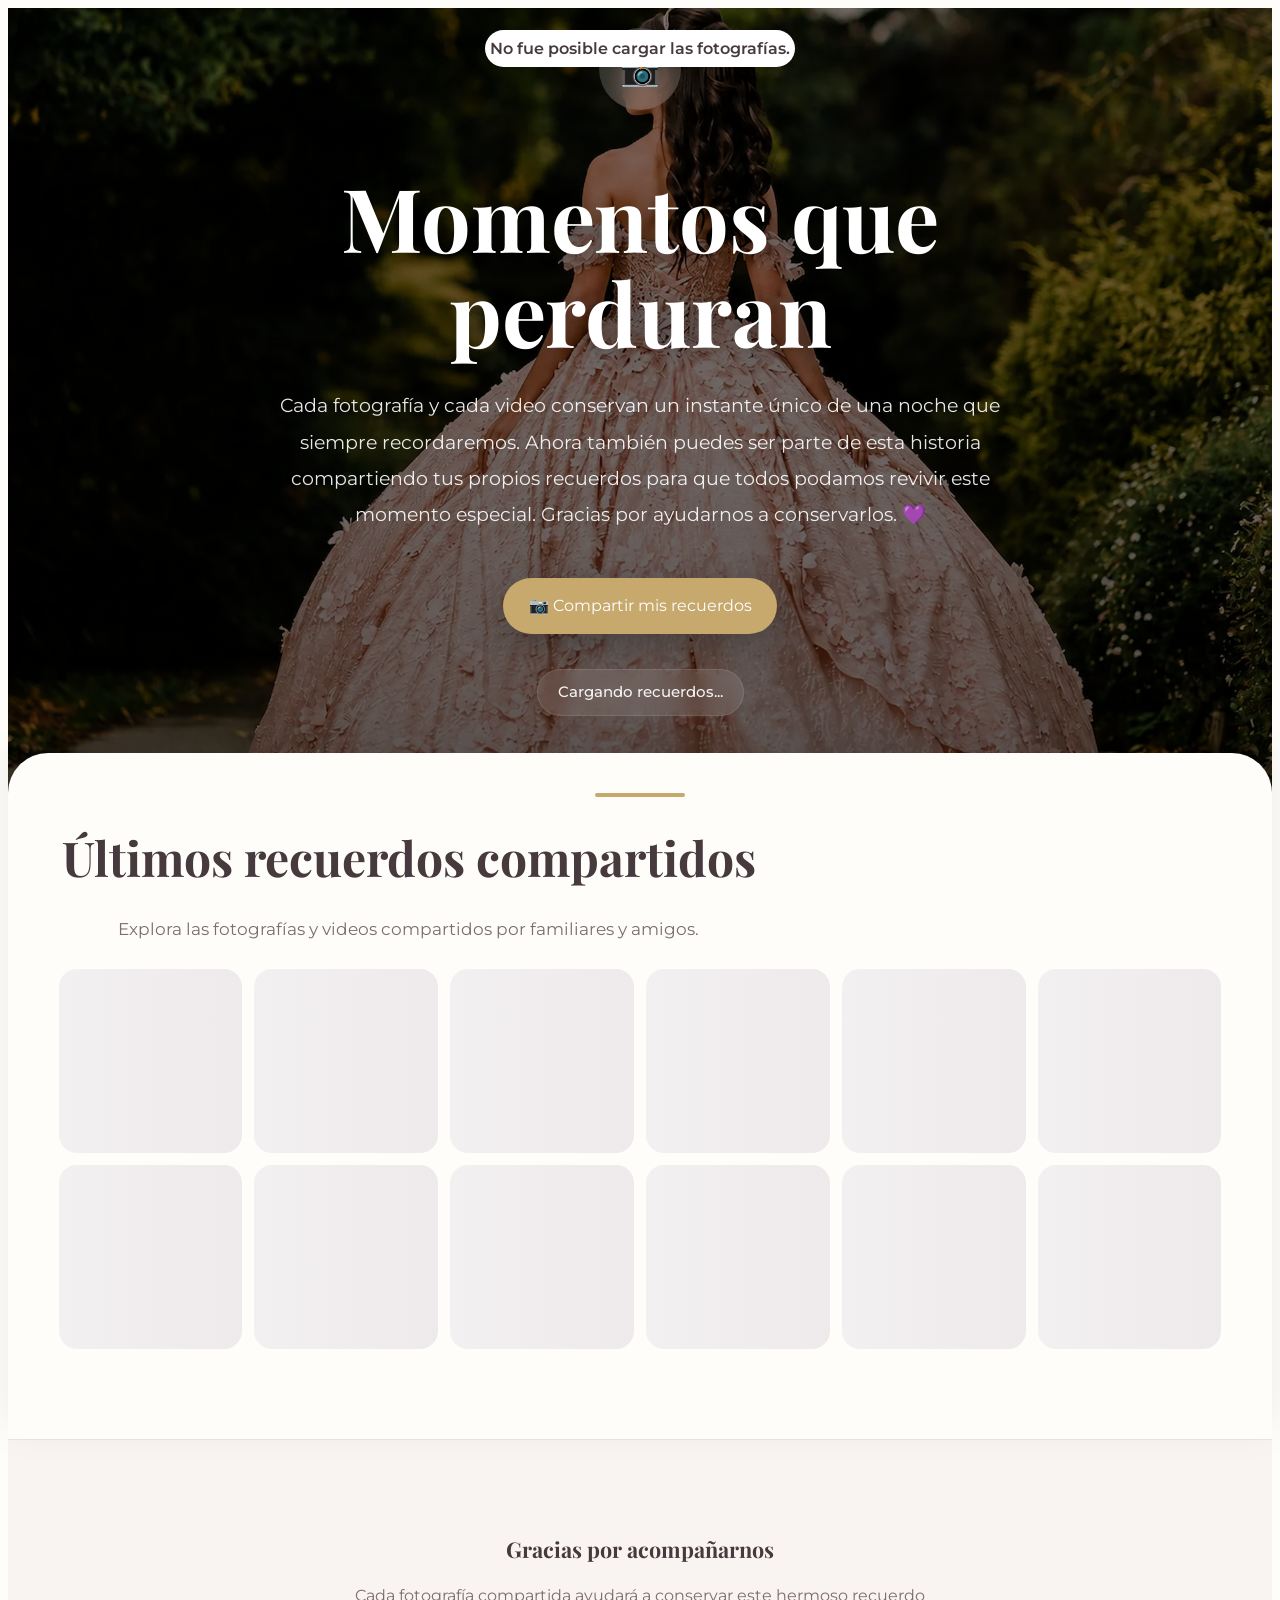
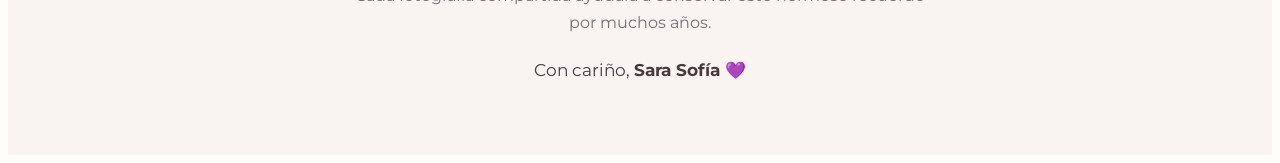
==== commit 7dec37ce: "Adicion boton ampliar" ====
--- a/galeria.html
+++ b/galeria.html
@@ -3,10 +3,8 @@
 <head>
     <meta charset="UTF-8">
     <meta name="viewport" content="width=device-width, initial-scale=1.0">
-    <meta property="og:title" content="Momentos que perduran | Los 15 de Sara Sofía"/>
-    <meta property="og:description"
-          content="Cada instante conserva un momento único de una noche que siempre recordaremos.
-          Comparte las fotografías y videos de los 15 de Sara Sofía"/>
+    <meta property="og:title" content="Momentos que perduran"/>
+    <meta property="og:description" content="Comparte cada momento único de una noche mágica."/>
     <meta property="og:image" content="https://xv-sara-sofia.github.io/invitacion/87153632/recuerdos_inicial.jpg"/>
     <meta property="og:url" content="https://xv-sara-sofia.github.io/invitacion/galeria.html"/>
     <meta property="og:type" content="website"/>
@@ -121,8 +119,6 @@
                 class="lightbox-media">
         </div>
         <div class="lightbox-info">
-            <h3 id="photoAuthor"></h3>
-            <p id="photoDate"></p>
             <span id="photoCounter"></span>
         </div>
     </div>
--- a/17289814/galeria.css
+++ b/17289814/galeria.css
@@ -594,7 +594,7 @@
 
 .lightbox-arrow {
     position: fixed;
-    top: 50%;
+    top: 90%;
     transform: translateY(-50%);
     width: 58px;
     height: 58px;
@@ -685,11 +685,11 @@
 }
 
 .lightbox-arrow.left {
-    left: 24px;
+    left: 20px;
 }
 
 .lightbox-arrow.right {
-    right: 24px;
+    right: 20px;
 }
 
 /*==========================================================
@@ -698,11 +698,11 @@
 #toast {
     position: fixed;
     left: 50%;
-    bottom: 30px;
+    top: 30px;
     transform: translateX(-50%) translateY(120px);
     background: var(--color-surface);
     color: var(--color-text);
-    padding: 14px 26px;
+    padding: 5px;
     border-radius: var(--radius-pill);
     box-shadow: var(--shadow-lg);
     z-index: 99999;
@@ -995,4 +995,38 @@
 
 .gallery-footer span {
     font-size: 1.05rem;
+}
+
+/* ==========================================================
+   VISUALIZAR EN GOOGLE DRIVE
+========================================================== */
+.drive-view-button {
+    display: inline-flex;
+    align-items: center;
+    justify-content: center;
+    margin-top: 14px;
+    padding: 9px 18px;
+    border-radius: 999px;
+    background: rgba(255, 255, 255, .10);
+    border: 1px solid rgba(255, 255, 255, .25);
+    color: #ffffff;
+    font-family: var(--font-body);
+    font-size: .85rem;
+    font-weight: 500;
+    text-decoration: none;
+    transition: background .25s ease, transform .25s ease;
+}
+
+.drive-view-button:hover {
+
+    background: rgba(255, 255, 255, .20);
+
+    transform: translateY(-1px);
+
+}
+
+.drive-view-button:active {
+
+    transform: scale(.97);
+
 }
